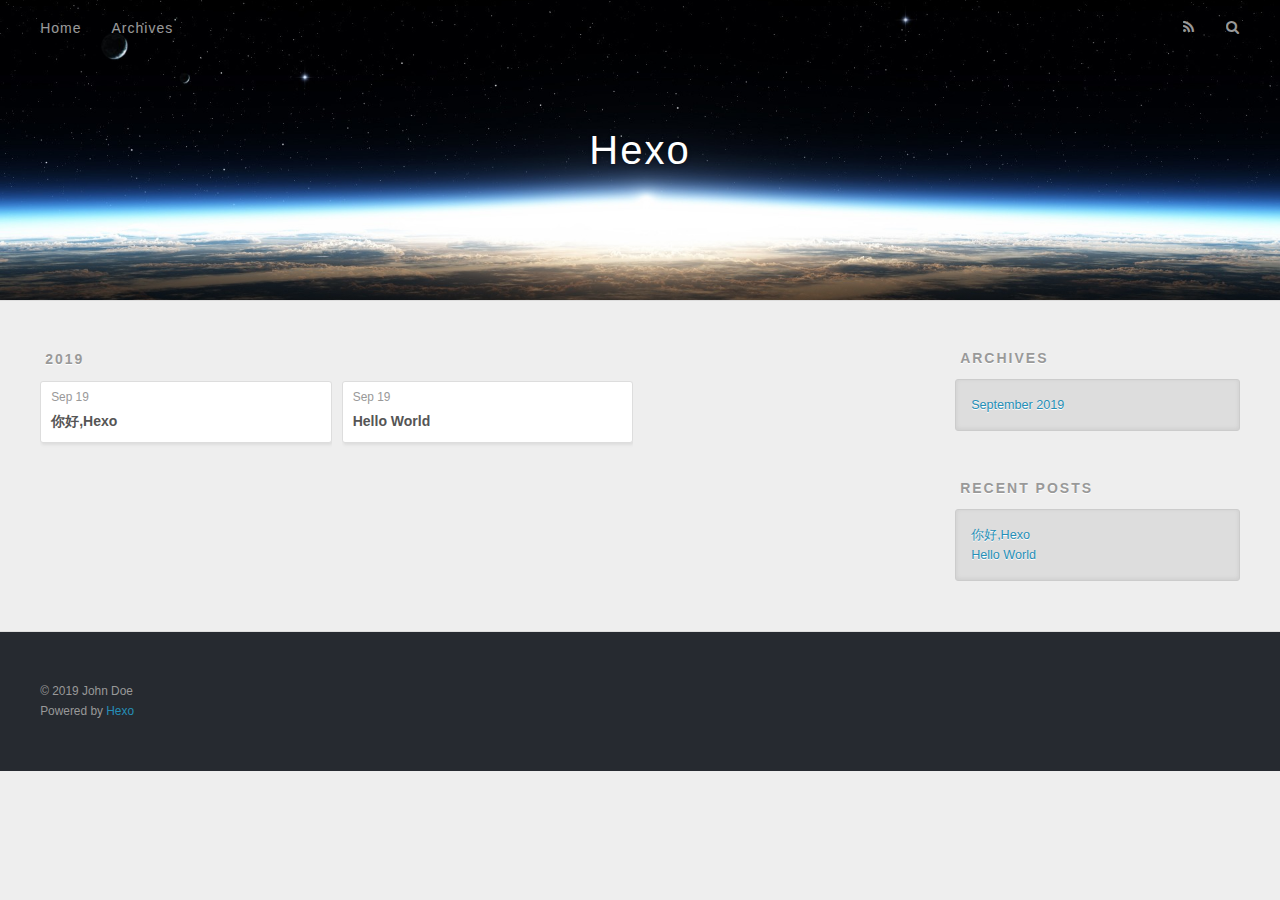
==== archives/index.html @ 20d26dd2 "Site updated: 2019-09-19 14:12:16" ====
<!DOCTYPE html>
<html>
<head><meta name="generator" content="Hexo 3.9.0">
  <meta charset="utf-8">
  

  
  <title>Archives | Hexo</title>
  <meta name="viewport" content="width=device-width, initial-scale=1, maximum-scale=1">
  <meta property="og:type" content="website">
<meta property="og:title" content="Hexo">
<meta property="og:url" content="http://yoursite.com/archives/index.html">
<meta property="og:site_name" content="Hexo">
<meta property="og:locale" content="en">
<meta name="twitter:card" content="summary">
<meta name="twitter:title" content="Hexo">
  
    <link rel="alternate" href="/atom.xml" title="Hexo" type="application/atom+xml">
  
  
    <link rel="icon" href="/favicon.png">
  
  
    <link href="//fonts.googleapis.com/css?family=Source+Code+Pro" rel="stylesheet" type="text/css">
  
  <link rel="stylesheet" href="/css/style.css">
</head>
</html>
<body>
  <div id="container">
    <div id="wrap">
      <header id="header">
  <div id="banner"></div>
  <div id="header-outer" class="outer">
    <div id="header-title" class="inner">
      <h1 id="logo-wrap">
        <a href="/" id="logo">Hexo</a>
      </h1>
      
    </div>
    <div id="header-inner" class="inner">
      <nav id="main-nav">
        <a id="main-nav-toggle" class="nav-icon"></a>
        
          <a class="main-nav-link" href="/">Home</a>
        
          <a class="main-nav-link" href="/archives">Archives</a>
        
      </nav>
      <nav id="sub-nav">
        
          <a id="nav-rss-link" class="nav-icon" href="/atom.xml" title="RSS Feed"></a>
        
        <a id="nav-search-btn" class="nav-icon" title="Search"></a>
      </nav>
      <div id="search-form-wrap">
        <form action="//google.com/search" method="get" accept-charset="UTF-8" class="search-form"><input type="search" name="q" class="search-form-input" placeholder="Search"><button type="submit" class="search-form-submit">&#xF002;</button><input type="hidden" name="sitesearch" value="http://yoursite.com"></form>
      </div>
    </div>
  </div>
</header>
      <div class="outer">
        <section id="main">
  
  
    
    
      
      
      <section class="archives-wrap">
        <div class="archive-year-wrap">
          <a href="/archives/2019" class="archive-year">2019</a>
        </div>
        <div class="archives">
    
    <article class="archive-article archive-type-post">
  <div class="archive-article-inner">
    <header class="archive-article-header">
      <a href="/2019/09/19/你好-Hexo/" class="archive-article-date">
  <time datetime="2019-09-19T06:10:51.000Z" itemprop="datePublished">Sep 19</time>
</a>
      
  
    <h1 itemprop="name">
      <a class="archive-article-title" href="/2019/09/19/你好-Hexo/">你好,Hexo</a>
    </h1>
  

    </header>
  </div>
</article>
  
    
    
    <article class="archive-article archive-type-post">
  <div class="archive-article-inner">
    <header class="archive-article-header">
      <a href="/2019/09/19/hello-world/" class="archive-article-date">
  <time datetime="2019-09-19T05:37:34.548Z" itemprop="datePublished">Sep 19</time>
</a>
      
  
    <h1 itemprop="name">
      <a class="archive-article-title" href="/2019/09/19/hello-world/">Hello World</a>
    </h1>
  

    </header>
  </div>
</article>
  
  
    </div></section>
  


</section>
        
          <aside id="sidebar">
  
    

  
    

  
    
  
    
  <div class="widget-wrap">
    <h3 class="widget-title">Archives</h3>
    <div class="widget">
      <ul class="archive-list"><li class="archive-list-item"><a class="archive-list-link" href="/archives/2019/09/">September 2019</a></li></ul>
    </div>
  </div>


  
    
  <div class="widget-wrap">
    <h3 class="widget-title">Recent Posts</h3>
    <div class="widget">
      <ul>
        
          <li>
            <a href="/2019/09/19/你好-Hexo/">你好,Hexo</a>
          </li>
        
          <li>
            <a href="/2019/09/19/hello-world/">Hello World</a>
          </li>
        
      </ul>
    </div>
  </div>

  
</aside>
        
      </div>
      <footer id="footer">
  
  <div class="outer">
    <div id="footer-info" class="inner">
      &copy; 2019 John Doe<br>
      Powered by <a href="http://hexo.io/" target="_blank">Hexo</a>
    </div>
  </div>
</footer>
    </div>
    <nav id="mobile-nav">
  
    <a href="/" class="mobile-nav-link">Home</a>
  
    <a href="/archives" class="mobile-nav-link">Archives</a>
  
</nav>
    

<script src="//ajax.googleapis.com/ajax/libs/jquery/2.0.3/jquery.min.js"></script>


  <link rel="stylesheet" href="/fancybox/jquery.fancybox.css">
  <script src="/fancybox/jquery.fancybox.pack.js"></script>


<script src="/js/script.js"></script>



  </div>
</body>
</html>
---- css/style.css ----
body {
  width: 100%;
}
body:before,
body:after {
  content: "";
  display: table;
}
body:after {
  clear: both;
}
html,
body,
div,
span,
applet,
object,
iframe,
h1,
h2,
h3,
h4,
h5,
h6,
p,
blockquote,
pre,
a,
abbr,
acronym,
address,
big,
cite,
code,
del,
dfn,
em,
img,
ins,
kbd,
q,
s,
samp,
small,
strike,
strong,
sub,
sup,
tt,
var,
dl,
dt,
dd,
ol,
ul,
li,
fieldset,
form,
label,
legend,
table,
caption,
tbody,
tfoot,
thead,
tr,
th,
td {
  margin: 0;
  padding: 0;
  border: 0;
  outline: 0;
  font-weight: inherit;
  font-style: inherit;
  font-family: inherit;
  font-size: 100%;
  vertical-align: baseline;
}
body {
  line-height: 1;
  color: #000;
  background: #fff;
}
ol,
ul {
  list-style: none;
}
table {
  border-collapse: separate;
  border-spacing: 0;
  vertical-align: middle;
}
caption,
th,
td {
  text-align: left;
  font-weight: normal;
  vertical-align: middle;
}
a img {
  border: none;
}
input,
button {
  margin: 0;
  padding: 0;
}
input::-moz-focus-inner,
button::-moz-focus-inner {
  border: 0;
  padding: 0;
}
@font-face {
  font-family: FontAwesome;
  font-style: normal;
  font-weight: normal;
  src: url("fonts/fontawesome-webfont.eot?v=#4.0.3");
  src: url("fonts/fontawesome-webfont.eot?#iefix&v=#4.0.3") format("embedded-opentype"), url("fonts/fontawesome-webfont.woff?v=#4.0.3") format("woff"), url("fonts/fontawesome-webfont.ttf?v=#4.0.3") format("truetype"), url("fonts/fontawesome-webfont.svg#fontawesomeregular?v=#4.0.3") format("svg");
}
html,
body,
#container {
  height: 100%;
}
body {
  background: #eee;
  font: 14px -apple-system, BlinkMacSystemFont, "Segoe UI", "Roboto", "Oxygen", "Ubuntu", "Cantarell", "Fira Sans", "Droid Sans", "Helvetica Neue", sans-serif;
  -webkit-text-size-adjust: 100%;
}
.outer {
  max-width: 1220px;
  margin: 0 auto;
  padding: 0 20px;
}
.outer:before,
.outer:after {
  content: "";
  display: table;
}
.outer:after {
  clear: both;
}
.inner {
  display: inline;
  float: left;
  width: 98.33333333333333%;
  margin: 0 0.833333333333333%;
}
.left,
.alignleft {
  float: left;
}
.right,
.alignright {
  float: right;
}
.clear {
  clear: both;
}
#container {
  position: relative;
}
.mobile-nav-on {
  overflow: hidden;
}
#wrap {
  height: 100%;
  width: 100%;
  position: absolute;
  top: 0;
  left: 0;
  -webkit-transition: 0.2s ease-out;
  -moz-transition: 0.2s ease-out;
  -ms-transition: 0.2s ease-out;
  transition: 0.2s ease-out;
  z-index: 1;
  background: #eee;
}
.mobile-nav-on #wrap {
  left: 280px;
}
@media screen and (min-width: 768px) {
  #main {
    display: inline;
    float: left;
    width: 73.33333333333333%;
    margin: 0 0.833333333333333%;
  }
}
.article-date,
.article-category-link,
.archive-year,
.widget-title {
  text-decoration: none;
  text-transform: uppercase;
  letter-spacing: 2px;
  color: #999;
  margin-bottom: 1em;
  margin-left: 5px;
  line-height: 1em;
  text-shadow: 0 1px #fff;
  font-weight: bold;
}
.article-inner,
.archive-article-inner {
  background: #fff;
  -webkit-box-shadow: 1px 2px 3px #ddd;
  box-shadow: 1px 2px 3px #ddd;
  border: 1px solid #ddd;
  border-radius: 3px;
}
.article-entry h1,
.widget h1 {
  font-size: 2em;
}
.article-entry h2,
.widget h2 {
  font-size: 1.5em;
}
.article-entry h3,
.widget h3 {
  font-size: 1.3em;
}
.article-entry h4,
.widget h4 {
  font-size: 1.2em;
}
.article-entry h5,
.widget h5 {
  font-size: 1em;
}
.article-entry h6,
.widget h6 {
  font-size: 1em;
  color: #999;
}
.article-entry hr,
.widget hr {
  border: 1px dashed #ddd;
}
.article-entry strong,
.widget strong {
  font-weight: bold;
}
.article-entry em,
.widget em,
.article-entry cite,
.widget cite {
  font-style: italic;
}
.article-entry sup,
.widget sup,
.article-entry sub,
.widget sub {
  font-size: 0.75em;
  line-height: 0;
  position: relative;
  vertical-align: baseline;
}
.article-entry sup,
.widget sup {
  top: -0.5em;
}
.article-entry sub,
.widget sub {
  bottom: -0.2em;
}
.article-entry small,
.widget small {
  font-size: 0.85em;
}
.article-entry acronym,
.widget acronym,
.article-entry abbr,
.widget abbr {
  border-bottom: 1px dotted;
}
.article-entry ul,
.widget ul,
.article-entry ol,
.widget ol,
.article-entry dl,
.widget dl {
  margin: 0 20px;
  line-height: 1.6em;
}
.article-entry ul ul,
.widget ul ul,
.article-entry ol ul,
.widget ol ul,
.article-entry ul ol,
.widget ul ol,
.article-entry ol ol,
.widget ol ol {
  margin-top: 0;
  margin-bottom: 0;
}
.article-entry ul,
.widget ul {
  list-style: disc;
}
.article-entry ol,
.widget ol {
  list-style: decimal;
}
.article-entry dt,
.widget dt {
  font-weight: bold;
}
#header {
  height: 300px;
  position: relative;
  border-bottom: 1px solid #ddd;
}
#header:before,
#header:after {
  content: "";
  position: absolute;
  left: 0;
  right: 0;
  height: 40px;
}
#header:before {
  top: 0;
  background: -webkit-linear-gradient(rgba(0,0,0,0.2), transparent);
  background: -moz-linear-gradient(rgba(0,0,0,0.2), transparent);
  background: -ms-linear-gradient(rgba(0,0,0,0.2), transparent);
  background: linear-gradient(rgba(0,0,0,0.2), transparent);
}
#header:after {
  bottom: 0;
  background: -webkit-linear-gradient(transparent, rgba(0,0,0,0.2));
  background: -moz-linear-gradient(transparent, rgba(0,0,0,0.2));
  background: -ms-linear-gradient(transparent, rgba(0,0,0,0.2));
  background: linear-gradient(transparent, rgba(0,0,0,0.2));
}
#header-outer {
  height: 100%;
  position: relative;
}
#header-inner {
  position: relative;
  overflow: hidden;
}
#banner {
  position: absolute;
  top: 0;
  left: 0;
  width: 100%;
  height: 100%;
  background: url("images/banner.jpg") center #000;
  -webkit-background-size: cover;
  -moz-background-size: cover;
  background-size: cover;
  z-index: -1;
}
#header-title {
  text-align: center;
  height: 40px;
  position: absolute;
  top: 50%;
  left: 0;
  margin-top: -20px;
}
#logo,
#subtitle {
  text-decoration: none;
  color: #fff;
  font-weight: 300;
  text-shadow: 0 1px 4px rgba(0,0,0,0.3);
}
#logo {
  font-size: 40px;
  line-height: 40px;
  letter-spacing: 2px;
}
#subtitle {
  font-size: 16px;
  line-height: 16px;
  letter-spacing: 1px;
}
#subtitle-wrap {
  margin-top: 16px;
}
#main-nav {
  float: left;
  margin-left: -15px;
}
.nav-icon,
.main-nav-link {
  float: left;
  color: #fff;
  opacity: 0.6;
  text-decoration: none;
  text-shadow: 0 1px rgba(0,0,0,0.2);
  -webkit-transition: opacity 0.2s;
  -moz-transition: opacity 0.2s;
  -ms-transition: opacity 0.2s;
  transition: opacity 0.2s;
  display: block;
  padding: 20px 15px;
}
.nav-icon:hover,
.main-nav-link:hover {
  opacity: 1;
}
.nav-icon {
  font-family: FontAwesome;
  text-align: center;
  font-size: 14px;
  width: 14px;
  height: 14px;
  padding: 20px 15px;
  position: relative;
  cursor: pointer;
}
.main-nav-link {
  font-weight: 300;
  letter-spacing: 1px;
}
@media screen and (max-width: 479px) {
  .main-nav-link {
    display: none;
  }
}
#main-nav-toggle {
  display: none;
}
#main-nav-toggle:before {
  content: "\f0c9";
}
@media screen and (max-width: 479px) {
  #main-nav-toggle {
    display: block;
  }
}
#sub-nav {
  float: right;
  margin-right: -15px;
}
#nav-rss-link:before {
  content: "\f09e";
}
#nav-search-btn:before {
  content: "\f002";
}
#search-form-wrap {
  position: absolute;
  top: 15px;
  width: 150px;
  height: 30px;
  right: -150px;
  opacity: 0;
  -webkit-transition: 0.2s ease-out;
  -moz-transition: 0.2s ease-out;
  -ms-transition: 0.2s ease-out;
  transition: 0.2s ease-out;
}
#search-form-wrap.on {
  opacity: 1;
  right: 0;
}
@media screen and (max-width: 479px) {
  #search-form-wrap {
    width: 100%;
    right: -100%;
  }
}
.search-form {
  position: absolute;
  top: 0;
  left: 0;
  right: 0;
  background: #fff;
  padding: 5px 15px;
  border-radius: 15px;
  -webkit-box-shadow: 0 0 10px rgba(0,0,0,0.3);
  box-shadow: 0 0 10px rgba(0,0,0,0.3);
}
.search-form-input {
  border: none;
  background: none;
  color: #555;
  width: 100%;
  font: 13px -apple-system, BlinkMacSystemFont, "Segoe UI", "Roboto", "Oxygen", "Ubuntu", "Cantarell", "Fira Sans", "Droid Sans", "Helvetica Neue", sans-serif;
  outline: none;
}
.search-form-input::-webkit-search-results-decoration,
.search-form-input::-webkit-search-cancel-button {
  -webkit-appearance: none;
}
.search-form-submit {
  position: absolute;
  top: 50%;
  right: 10px;
  margin-top: -7px;
  font: 13px FontAwesome;
  border: none;
  background: none;
  color: #bbb;
  cursor: pointer;
}
.search-form-submit:hover,
.search-form-submit:focus {
  color: #777;
}
.article {
  margin: 50px 0;
}
.article-inner {
  overflow: hidden;
}
.article-meta:before,
.article-meta:after {
  content: "";
  display: table;
}
.article-meta:after {
  clear: both;
}
.article-date {
  float: left;
}
.article-category {
  float: left;
  line-height: 1em;
  color: #ccc;
  text-shadow: 0 1px #fff;
  margin-left: 8px;
}
.article-category:before {
  content: "\2022";
}
.article-category-link {
  margin: 0 12px 1em;
}
.article-header {
  padding: 20px 20px 0;
}
.article-title {
  text-decoration: none;
  font-size: 2em;
  font-weight: bold;
  color: #555;
  line-height: 1.1em;
  -webkit-transition: color 0.2s;
  -moz-transition: color 0.2s;
  -ms-transition: color 0.2s;
  transition: color 0.2s;
}
a.article-title:hover {
  color: #258fb8;
}
.article-entry {
  color: #555;
  padding: 0 20px;
}
.article-entry:before,
.article-entry:after {
  content: "";
  display: table;
}
.article-entry:after {
  clear: both;
}
.article-entry p,
.article-entry table {
  line-height: 1.6em;
  margin: 1.6em 0;
}
.article-entry h1,
.article-entry h2,
.article-entry h3,
.article-entry h4,
.article-entry h5,
.article-entry h6 {
  font-weight: bold;
}
.article-entry h1,
.article-entry h2,
.article-entry h3,
.article-entry h4,
.article-entry h5,
.article-entry h6 {
  line-height: 1.1em;
  margin: 1.1em 0;
}
.article-entry a {
  color: #258fb8;
  text-decoration: none;
}
.article-entry a:hover {
  text-decoration: underline;
}
.article-entry ul,
.article-entry ol,
.article-entry dl {
  margin-top: 1.6em;
  margin-bottom: 1.6em;
}
.article-entry img,
.article-entry video {
  max-width: 100%;
  height: auto;
  display: block;
  margin: auto;
}
.article-entry iframe {
  border: none;
}
.article-entry table {
  width: 100%;
  border-collapse: collapse;
  border-spacing: 0;
}
.article-entry th {
  font-weight: bold;
  border-bottom: 3px solid #ddd;
  padding-bottom: 0.5em;
}
.article-entry td {
  border-bottom: 1px solid #ddd;
  padding: 10px 0;
}
.article-entry blockquote {
  font-family: Georgia, "Times New Roman", serif;
  font-size: 1.4em;
  margin: 1.6em 20px;
  text-align: center;
}
.article-entry blockquote footer {
  font-size: 14px;
  margin: 1.6em 0;
  font-family: -apple-system, BlinkMacSystemFont, "Segoe UI", "Roboto", "Oxygen", "Ubuntu", "Cantarell", "Fira Sans", "Droid Sans", "Helvetica Neue", sans-serif;
}
.article-entry blockquote footer cite:before {
  content: "—";
  padding: 0 0.5em;
}
.article-entry .pullquote {
  text-align: left;
  width: 45%;
  margin: 0;
}
.article-entry .pullquote.left {
  margin-left: 0.5em;
  margin-right: 1em;
}
.article-entry .pullquote.right {
  margin-right: 0.5em;
  margin-left: 1em;
}
.article-entry .caption {
  color: #999;
  display: block;
  font-size: 0.9em;
  margin-top: 0.5em;
  position: relative;
  text-align: center;
}
.article-entry .video-container {
  position: relative;
  padding-top: 56.25%;
  height: 0;
  overflow: hidden;
}
.article-entry .video-container iframe,
.article-entry .video-container object,
.article-entry .video-container embed {
  position: absolute;
  top: 0;
  left: 0;
  width: 100%;
  height: 100%;
  margin-top: 0;
}
.article-more-link a {
  display: inline-block;
  line-height: 1em;
  padding: 6px 15px;
  border-radius: 15px;
  background: #eee;
  color: #999;
  text-shadow: 0 1px #fff;
  text-decoration: none;
}
.article-more-link a:hover {
  background: #258fb8;
  color: #fff;
  text-decoration: none;
  text-shadow: 0 1px #1e7293;
}
.article-footer {
  font-size: 0.85em;
  line-height: 1.6em;
  border-top: 1px solid #ddd;
  padding-top: 1.6em;
  margin: 0 20px 20px;
}
.article-footer:before,
.article-footer:after {
  content: "";
  display: table;
}
.article-footer:after {
  clear: both;
}
.article-footer a {
  color: #999;
  text-decoration: none;
}
.article-footer a:hover {
  color: #555;
}
.article-tag-list-item {
  float: left;
  margin-right: 10px;
}
.article-tag-list-link:before {
  content: "#";
}
.article-comment-link {
  float: right;
}
.article-comment-link:before {
  content: "\f075";
  font-family: FontAwesome;
  padding-right: 8px;
}
.article-share-link {
  cursor: pointer;
  float: right;
  margin-left: 20px;
}
.article-share-link:before {
  content: "\f064";
  font-family: FontAwesome;
  padding-right: 6px;
}
#article-nav {
  position: relative;
}
#article-nav:before,
#article-nav:after {
  content: "";
  display: table;
}
#article-nav:after {
  clear: both;
}
@media screen and (min-width: 768px) {
  #article-nav {
    margin: 50px 0;
  }
  #article-nav:before {
    width: 8px;
    height: 8px;
    position: absolute;
    top: 50%;
    left: 50%;
    margin-top: -4px;
    margin-left: -4px;
    content: "";
    border-radius: 50%;
    background: #ddd;
    -webkit-box-shadow: 0 1px 2px #fff;
    box-shadow: 0 1px 2px #fff;
  }
}
.article-nav-link-wrap {
  text-decoration: none;
  text-shadow: 0 1px #fff;
  color: #999;
  -webkit-box-sizing: border-box;
  -moz-box-sizing: border-box;
  box-sizing: border-box;
  margin-top: 50px;
  text-align: center;
  display: block;
}
.article-nav-link-wrap:hover {
  color: #555;
}
@media screen and (min-width: 768px) {
  .article-nav-link-wrap {
    width: 50%;
    margin-top: 0;
  }
}
@media screen and (min-width: 768px) {
  #article-nav-newer {
    float: left;
    text-align: right;
    padding-right: 20px;
  }
}
@media screen and (min-width: 768px) {
  #article-nav-older {
    float: right;
    text-align: left;
    padding-left: 20px;
  }
}
.article-nav-caption {
  text-transform: uppercase;
  letter-spacing: 2px;
  color: #ddd;
  line-height: 1em;
  font-weight: bold;
}
#article-nav-newer .article-nav-caption {
  margin-right: -2px;
}
.article-nav-title {
  font-size: 0.85em;
  line-height: 1.6em;
  margin-top: 0.5em;
}
.article-share-box {
  position: absolute;
  display: none;
  background: #fff;
  -webkit-box-shadow: 1px 2px 10px rgba(0,0,0,0.2);
  box-shadow: 1px 2px 10px rgba(0,0,0,0.2);
  border-radius: 3px;
  margin-left: -145px;
  overflow: hidden;
  z-index: 1;
}
.article-share-box.on {
  display: block;
}
.article-share-input {
  width: 100%;
  background: none;
  -webkit-box-sizing: border-box;
  -moz-box-sizing: border-box;
  box-sizing: border-box;
  font: 14px -apple-system, BlinkMacSystemFont, "Segoe UI", "Roboto", "Oxygen", "Ubuntu", "Cantarell", "Fira Sans", "Droid Sans", "Helvetica Neue", sans-serif;
  padding: 0 15px;
  color: #555;
  outline: none;
  border: 1px solid #ddd;
  border-radius: 3px 3px 0 0;
  height: 36px;
  line-height: 36px;
}
.article-share-links {
  background: #eee;
}
.article-share-links:before,
.article-share-links:after {
  content: "";
  display: table;
}
.article-share-links:after {
  clear: both;
}
.article-share-twitter,
.article-share-facebook,
.article-share-pinterest,
.article-share-google {
  width: 50px;
  height: 36px;
  display: block;
  float: left;
  position: relative;
  color: #999;
  text-shadow: 0 1px #fff;
}
.article-share-twitter:before,
.article-share-facebook:before,
.article-share-pinterest:before,
.article-share-google:before {
  font-size: 20px;
  font-family: FontAwesome;
  width: 20px;
  height: 20px;
  position: absolute;
  top: 50%;
  left: 50%;
  margin-top: -10px;
  margin-left: -10px;
  text-align: center;
}
.article-share-twitter:hover,
.article-share-facebook:hover,
.article-share-pinterest:hover,
.article-share-google:hover {
  color: #fff;
}
.article-share-twitter:before {
  content: "\f099";
}
.article-share-twitter:hover {
  background: #00aced;
  text-shadow: 0 1px #008abe;
}
.article-share-facebook:before {
  content: "\f09a";
}
.article-share-facebook:hover {
  background: #3b5998;
  text-shadow: 0 1px #2f477a;
}
.article-share-pinterest:before {
  content: "\f0d2";
}
.article-share-pinterest:hover {
  background: #cb2027;
  text-shadow: 0 1px #a21a1f;
}
.article-share-google:before {
  content: "\f0d5";
}
.article-share-google:hover {
  background: #dd4b39;
  text-shadow: 0 1px #be3221;
}
.article-gallery {
  background: #000;
  position: relative;
}
.article-gallery-photos {
  position: relative;
  overflow: hidden;
}
.article-gallery-img {
  display: none;
  max-width: 100%;
}
.article-gallery-img:first-child {
  display: block;
}
.article-gallery-img.loaded {
  position: absolute;
  display: block;
}
.article-gallery-img img {
  display: block;
  max-width: 100%;
  margin: 0 auto;
}
#comments {
  background: #fff;
  -webkit-box-shadow: 1px 2px 3px #ddd;
  box-shadow: 1px 2px 3px #ddd;
  padding: 20px;
  border: 1px solid #ddd;
  border-radius: 3px;
  margin: 50px 0;
}
#comments a {
  color: #258fb8;
}
.archives-wrap {
  margin: 50px 0;
}
.archives:before,
.archives:after {
  content: "";
  display: table;
}
.archives:after {
  clear: both;
}
.archive-year-wrap {
  margin-bottom: 1em;
}
.archives {
  -webkit-column-gap: 10px;
  -moz-column-gap: 10px;
  column-gap: 10px;
}
@media screen and (min-width: 480px) and (max-width: 767px) {
  .archives {
    -webkit-column-count: 2;
    -moz-column-count: 2;
    column-count: 2;
  }
}
@media screen and (min-width: 768px) {
  .archives {
    -webkit-column-count: 3;
    -moz-column-count: 3;
    column-count: 3;
  }
}
.archive-article {
  -webkit-column-break-inside: avoid;
  page-break-inside: avoid;
  overflow: hidden;
  break-inside: avoid-column;
}
.archive-article-inner {
  padding: 10px;
  margin-bottom: 15px;
}
.archive-article-title {
  text-decoration: none;
  font-weight: bold;
  color: #555;
  -webkit-transition: color 0.2s;
  -moz-transition: color 0.2s;
  -ms-transition: color 0.2s;
  transition: color 0.2s;
  line-height: 1.6em;
}
.archive-article-title:hover {
  color: #258fb8;
}
.archive-article-footer {
  margin-top: 1em;
}
.archive-article-date {
  color: #999;
  text-decoration: none;
  font-size: 0.85em;
  line-height: 1em;
  margin-bottom: 0.5em;
  display: block;
}
#page-nav {
  margin: 50px auto;
  background: #fff;
  -webkit-box-shadow: 1px 2px 3px #ddd;
  box-shadow: 1px 2px 3px #ddd;
  border: 1px solid #ddd;
  border-radius: 3px;
  text-align: center;
  color: #999;
  overflow: hidden;
}
#page-nav:before,
#page-nav:after {
  content: "";
  display: table;
}
#page-nav:after {
  clear: both;
}
#page-nav a,
#page-nav span {
  padding: 10px 20px;
  line-height: 1;
  height: 2ex;
}
#page-nav a {
  color: #999;
  text-decoration: none;
}
#page-nav a:hover {
  background: #999;
  color: #fff;
}
#page-nav .prev {
  float: left;
}
#page-nav .next {
  float: right;
}
#page-nav .page-number {
  display: inline-block;
}
@media screen and (max-width: 479px) {
  #page-nav .page-number {
    display: none;
  }
}
#page-nav .current {
  color: #555;
  font-weight: bold;
}
#page-nav .space {
  color: #ddd;
}
#footer {
  background: #262a30;
  padding: 50px 0;
  border-top: 1px solid #ddd;
  color: #999;
}
#footer a {
  color: #258fb8;
  text-decoration: none;
}
#footer a:hover {
  text-decoration: underline;
}
#footer-info {
  line-height: 1.6em;
  font-size: 0.85em;
}
.article-entry pre,
.article-entry .highlight {
  background: #2d2d2d;
  margin: 0 -20px;
  padding: 15px 20px;
  border-style: solid;
  border-color: #ddd;
  border-width: 1px 0;
  overflow: auto;
  color: #ccc;
  line-height: 22.400000000000002px;
}
.article-entry .highlight .gutter pre,
.article-entry .gist .gist-file .gist-data .line-numbers {
  color: #666;
  font-size: 0.85em;
}
.article-entry pre,
.article-entry code {
  font-family: "Source Code Pro", Consolas, Monaco, Menlo, Consolas, monospace;
}
.article-entry code {
  background: #eee;
  text-shadow: 0 1px #fff;
  padding: 0 0.3em;
}
.article-entry pre code {
  background: none;
  text-shadow: none;
  padding: 0;
}
.article-entry .highlight pre {
  border: none;
  margin: 0;
  padding: 0;
}
.article-entry .highlight table {
  margin: 0;
  width: auto;
}
.article-entry .highlight td {
  border: none;
  padding: 0;
}
.article-entry .highlight figcaption {
  font-size: 0.85em;
  color: #999;
  line-height: 1em;
  margin-bottom: 1em;
}
.article-entry .highlight figcaption:before,
.article-entry .highlight figcaption:after {
  content: "";
  display: table;
}
.article-entry .highlight figcaption:after {
  clear: both;
}
.article-entry .highlight figcaption a {
  float: right;
}
.article-entry .highlight .gutter pre {
  text-align: right;
  padding-right: 20px;
}
.article-entry .highlight .line {
  height: 22.400000000000002px;
}
.article-entry .highlight .line.marked {
  background: #515151;
}
.article-entry .gist {
  margin: 0 -20px;
  border-style: solid;
  border-color: #ddd;
  border-width: 1px 0;
  background: #2d2d2d;
  padding: 15px 20px 15px 0;
}
.article-entry .gist .gist-file {
  border: none;
  font-family: "Source Code Pro", Consolas, Monaco, Menlo, Consolas, monospace;
  margin: 0;
}
.article-entry .gist .gist-file .gist-data {
  background: none;
  border: none;
}
.article-entry .gist .gist-file .gist-data .line-numbers {
  background: none;
  border: none;
  padding: 0 20px 0 0;
}
.article-entry .gist .gist-file .gist-data .line-data {
  padding: 0 !important;
}
.article-entry .gist .gist-file .highlight {
  margin: 0;
  padding: 0;
  border: none;
}
.article-entry .gist .gist-file .gist-meta {
  background: #2d2d2d;
  color: #999;
  font: 0.85em -apple-system, BlinkMacSystemFont, "Segoe UI", "Roboto", "Oxygen", "Ubuntu", "Cantarell", "Fira Sans", "Droid Sans", "Helvetica Neue", sans-serif;
  text-shadow: 0 0;
  padding: 0;
  margin-top: 1em;
  margin-left: 20px;
}
.article-entry .gist .gist-file .gist-meta a {
  color: #258fb8;
  font-weight: normal;
}
.article-entry .gist .gist-file .gist-meta a:hover {
  text-decoration: underline;
}
pre .comment,
pre .title {
  color: #999;
}
pre .variable,
pre .attribute,
pre .tag,
pre .regexp,
pre .ruby .constant,
pre .xml .tag .title,
pre .xml .pi,
pre .xml .doctype,
pre .html .doctype,
pre .css .id,
pre .css .class,
pre .css .pseudo {
  color: #f2777a;
}
pre .number,
pre .preprocessor,
pre .built_in,
pre .literal,
pre .params,
pre .constant {
  color: #f99157;
}
pre .class,
pre .ruby .class .title,
pre .css .rules .attribute {
  color: #9c9;
}
pre .string,
pre .value,
pre .inheritance,
pre .header,
pre .ruby .symbol,
pre .xml .cdata {
  color: #9c9;
}
pre .css .hexcolor {
  color: #6cc;
}
pre .function,
pre .python .decorator,
pre .python .title,
pre .ruby .function .title,
pre .ruby .title .keyword,
pre .perl .sub,
pre .javascript .title,
pre .coffeescript .title {
  color: #69c;
}
pre .keyword,
pre .javascript .function {
  color: #c9c;
}
@media screen and (max-width: 479px) {
  #mobile-nav {
    position: absolute;
    top: 0;
    left: 0;
    width: 280px;
    height: 100%;
    background: #191919;
    border-right: 1px solid #fff;
  }
}
@media screen and (max-width: 479px) {
  .mobile-nav-link {
    display: block;
    color: #999;
    text-decoration: none;
    padding: 15px 20px;
    font-weight: bold;
  }
  .mobile-nav-link:hover {
    color: #fff;
  }
}
@media screen and (min-width: 768px) {
  #sidebar {
    display: inline;
    float: left;
    width: 23.333333333333332%;
    margin: 0 0.833333333333333%;
  }
}
.widget-wrap {
  margin: 50px 0;
}
.widget {
  color: #777;
  text-shadow: 0 1px #fff;
  background: #ddd;
  -webkit-box-shadow: 0 -1px 4px #ccc inset;
  box-shadow: 0 -1px 4px #ccc inset;
  border: 1px solid #ccc;
  padding: 15px;
  border-radius: 3px;
}
.widget a {
  color: #258fb8;
  text-decoration: none;
}
.widget a:hover {
  text-decoration: underline;
}
.widget ul ul,
.widget ol ul,
.widget dl ul,
.widget ul ol,
.widget ol ol,
.widget dl ol,
.widget ul dl,
.widget ol dl,
.widget dl dl {
  margin-left: 15px;
  list-style: disc;
}
.widget {
  line-height: 1.6em;
  word-wrap: break-word;
  font-size: 0.9em;
}
.widget ul,
.widget ol {
  list-style: none;
  margin: 0;
}
.widget ul ul,
.widget ol ul,
.widget ul ol,
.widget ol ol {
  margin: 0 20px;
}
.widget ul ul,
.widget ol ul {
  list-style: disc;
}
.widget ul ol,
.widget ol ol {
  list-style: decimal;
}
.category-list-count,
.tag-list-count,
.archive-list-count {
  padding-left: 5px;
  color: #999;
  font-size: 0.85em;
}
.category-list-count:before,
.tag-list-count:before,
.archive-list-count:before {
  content: "(";
}
.category-list-count:after,
.tag-list-count:after,
.archive-list-count:after {
  content: ")";
}
.tagcloud a {
  margin-right: 5px;
  display: inline-block;
}
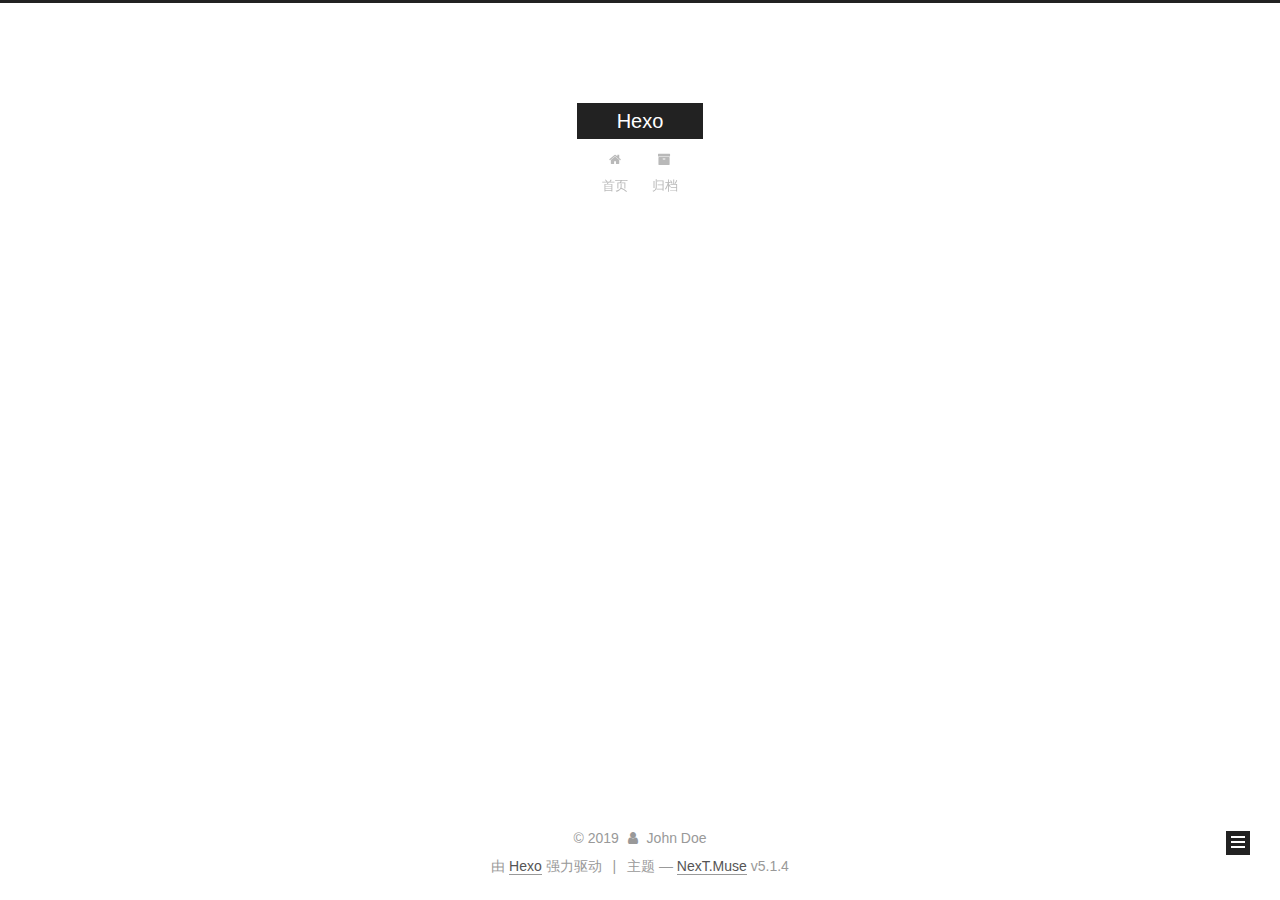
==== commit 587865e5: "Site updated: 2019-09-19 16:31:11" ====
--- a/archives/index.html
+++ b/archives/index.html
@@ -1,193 +1,584 @@
 <!DOCTYPE html>
-<html>
+
+
+
+  
+
+
+<html class="theme-next muse use-motion" lang="zh-Hans">
 <head><meta name="generator" content="Hexo 3.9.0">
-  <meta charset="utf-8">
-  
-
-  
-  <title>Archives | Hexo</title>
-  <meta name="viewport" content="width=device-width, initial-scale=1, maximum-scale=1">
-  <meta property="og:type" content="website">
+  <meta charset="UTF-8">
+<meta http-equiv="X-UA-Compatible" content="IE=edge">
+<meta name="viewport" content="width=device-width, initial-scale=1, maximum-scale=1">
+<meta name="theme-color" content="#222">
+
+
+
+
+
+
+
+
+
+<meta http-equiv="Cache-Control" content="no-transform">
+<meta http-equiv="Cache-Control" content="no-siteapp">
+
+
+
+
+
+
+
+
+
+
+
+
+
+
+
+
+  
+  
+  <link href="/lib/fancybox/source/jquery.fancybox.css?v=2.1.5" rel="stylesheet" type="text/css">
+
+
+
+
+
+
+
+<link href="/lib/font-awesome/css/font-awesome.min.css?v=4.6.2" rel="stylesheet" type="text/css">
+
+<link href="/css/main.css?v=5.1.4" rel="stylesheet" type="text/css">
+
+
+  <link rel="apple-touch-icon" sizes="180x180" href="/images/apple-touch-icon-next.png?v=5.1.4">
+
+
+  <link rel="icon" type="image/png" sizes="32x32" href="/images/favicon-32x32-next.png?v=5.1.4">
+
+
+  <link rel="icon" type="image/png" sizes="16x16" href="/images/favicon-16x16-next.png?v=5.1.4">
+
+
+  <link rel="mask-icon" href="/images/logo.svg?v=5.1.4" color="#222">
+
+
+
+
+
+  <meta name="keywords" content="Hexo, NexT">
+
+
+
+
+
+
+
+
+
+
+<meta property="og:type" content="website">
 <meta property="og:title" content="Hexo">
 <meta property="og:url" content="http://yoursite.com/archives/index.html">
 <meta property="og:site_name" content="Hexo">
-<meta property="og:locale" content="en">
+<meta property="og:locale" content="zh-Hans">
 <meta name="twitter:card" content="summary">
 <meta name="twitter:title" content="Hexo">
-  
-    <link rel="alternate" href="/atom.xml" title="Hexo" type="application/atom+xml">
-  
-  
-    <link rel="icon" href="/favicon.png">
-  
-  
-    <link href="//fonts.googleapis.com/css?family=Source+Code+Pro" rel="stylesheet" type="text/css">
-  
-  <link rel="stylesheet" href="/css/style.css">
+
+
+
+<script type="text/javascript" id="hexo.configurations">
+  var NexT = window.NexT || {};
+  var CONFIG = {
+    root: '/',
+    scheme: 'Muse',
+    version: '5.1.4',
+    sidebar: {"position":"left","display":"post","offset":12,"b2t":false,"scrollpercent":false,"onmobile":false},
+    fancybox: true,
+    tabs: true,
+    motion: {"enable":true,"async":false,"transition":{"post_block":"fadeIn","post_header":"slideDownIn","post_body":"slideDownIn","coll_header":"slideLeftIn","sidebar":"slideUpIn"}},
+    duoshuo: {
+      userId: '0',
+      author: '博主'
+    },
+    algolia: {
+      applicationID: '',
+      apiKey: '',
+      indexName: '',
+      hits: {"per_page":10},
+      labels: {"input_placeholder":"Search for Posts","hits_empty":"We didn't find any results for the search: ${query}","hits_stats":"${hits} results found in ${time} ms"}
+    }
+  };
+</script>
+
+
+
+  <link rel="canonical" href="http://yoursite.com/archives/">
+
+
+
+
+
+  <title>归档 | Hexo</title>
+  
+
+
+
+
+
+
+
+
 </head>
-</html>
-<body>
-  <div id="container">
-    <div id="wrap">
-      <header id="header">
-  <div id="banner"></div>
-  <div id="header-outer" class="outer">
-    <div id="header-title" class="inner">
-      <h1 id="logo-wrap">
-        <a href="/" id="logo">Hexo</a>
-      </h1>
-      
+
+<body itemscope itemtype="http://schema.org/WebPage" lang="zh-Hans">
+
+  
+  
+    
+  
+
+  <div class="container sidebar-position-left page-archive">
+    <div class="headband"></div>
+
+    <header id="header" class="header" itemscope itemtype="http://schema.org/WPHeader">
+      <div class="header-inner"><div class="site-brand-wrapper">
+  <div class="site-meta ">
+    
+
+    <div class="custom-logo-site-title">
+      <a href="/" class="brand" rel="start">
+        <span class="logo-line-before"><i></i></span>
+        <span class="site-title">Hexo</span>
+        <span class="logo-line-after"><i></i></span>
+      </a>
     </div>
-    <div id="header-inner" class="inner">
-      <nav id="main-nav">
-        <a id="main-nav-toggle" class="nav-icon"></a>
-        
-          <a class="main-nav-link" href="/">Home</a>
-        
-          <a class="main-nav-link" href="/archives">Archives</a>
-        
-      </nav>
-      <nav id="sub-nav">
-        
-          <a id="nav-rss-link" class="nav-icon" href="/atom.xml" title="RSS Feed"></a>
-        
-        <a id="nav-search-btn" class="nav-icon" title="Search"></a>
-      </nav>
-      <div id="search-form-wrap">
-        <form action="//google.com/search" method="get" accept-charset="UTF-8" class="search-form"><input type="search" name="q" class="search-form-input" placeholder="Search"><button type="submit" class="search-form-submit">&#xF002;</button><input type="hidden" name="sitesearch" value="http://yoursite.com"></form>
+      
+        <p class="site-subtitle"></p>
+      
+  </div>
+
+  <div class="site-nav-toggle">
+    <button>
+      <span class="btn-bar"></span>
+      <span class="btn-bar"></span>
+      <span class="btn-bar"></span>
+    </button>
+  </div>
+</div>
+
+<nav class="site-nav">
+  
+
+  
+    <ul id="menu" class="menu">
+      
+        
+        <li class="menu-item menu-item-home">
+          <a href="/" rel="section">
+            
+              <i class="menu-item-icon fa fa-fw fa-home"></i> <br>
+            
+            首页
+          </a>
+        </li>
+      
+        
+        <li class="menu-item menu-item-archives">
+          <a href="/archives/" rel="section">
+            
+              <i class="menu-item-icon fa fa-fw fa-archive"></i> <br>
+            
+            归档
+          </a>
+        </li>
+      
+
+      
+    </ul>
+  
+
+  
+</nav>
+
+
+
+ </div>
+    </header>
+
+    <main id="main" class="main">
+      <div class="main-inner">
+        <div class="content-wrap">
+          <div id="content" class="content">
+            
+
+  
+  
+  
+  <div class="post-block archive">
+    <div id="posts" class="posts-collapse">
+      <span class="archive-move-on"></span>
+
+      <span class="archive-page-counter">
+        
+        
+        
+          
+        
+        嗯..! 目前共计 2 篇日志。 继续努力。
+      </span>
+
+      
+
+        
+        
+        
+
+        
+          
+          <div class="collection-title">
+            <h1 class="archive-year" id="archive-year-2019">2019</h1>
+          </div>
+        
+        
+
+        
+
+  <article class="post post-type-normal" itemscope itemtype="http://schema.org/Article">
+    <header class="post-header">
+
+      <h2 class="post-title">
+        
+            <a class="post-title-link" href="/2019/09/19/你好-Hexo/" itemprop="url">
+              
+                <span itemprop="name">你好,Hexo</span>
+              
+            </a>
+        
+      </h2>
+
+      <div class="post-meta">
+        <time class="post-time" itemprop="dateCreated" datetime="2019-09-19T14:10:51+08:00" content="2019-09-19">
+          09-19
+        </time>
       </div>
+
+    </header>
+  </article>
+
+
+
+      
+
+        
+        
+        
+
+        
+        
+
+        
+
+  <article class="post post-type-normal" itemscope itemtype="http://schema.org/Article">
+    <header class="post-header">
+
+      <h2 class="post-title">
+        
+            <a class="post-title-link" href="/2019/09/19/hello-world/" itemprop="url">
+              
+                <span itemprop="name">Hello World</span>
+              
+            </a>
+        
+      </h2>
+
+      <div class="post-meta">
+        <time class="post-time" itemprop="dateCreated" datetime="2019-09-19T13:37:34+08:00" content="2019-09-19">
+          09-19
+        </time>
+      </div>
+
+    </header>
+  </article>
+
+
+
+      
+
     </div>
   </div>
-</header>
-      <div class="outer">
-        <section id="main">
-  
-  
-    
-    
-      
-      
-      <section class="archives-wrap">
-        <div class="archive-year-wrap">
-          <a href="/archives/2019" class="archive-year">2019</a>
+  
+  
+  
+
+  
+
+
+
+          </div>
+          
+
+
+          
+
         </div>
-        <div class="archives">
-    
-    <article class="archive-article archive-type-post">
-  <div class="archive-article-inner">
-    <header class="archive-article-header">
-      <a href="/2019/09/19/你好-Hexo/" class="archive-article-date">
-  <time datetime="2019-09-19T06:10:51.000Z" itemprop="datePublished">Sep 19</time>
-</a>
-      
-  
-    <h1 itemprop="name">
-      <a class="archive-article-title" href="/2019/09/19/你好-Hexo/">你好,Hexo</a>
-    </h1>
-  
-
-    </header>
-  </div>
-</article>
-  
-    
-    
-    <article class="archive-article archive-type-post">
-  <div class="archive-article-inner">
-    <header class="archive-article-header">
-      <a href="/2019/09/19/hello-world/" class="archive-article-date">
-  <time datetime="2019-09-19T05:37:34.548Z" itemprop="datePublished">Sep 19</time>
-</a>
-      
-  
-    <h1 itemprop="name">
-      <a class="archive-article-title" href="/2019/09/19/hello-world/">Hello World</a>
-    </h1>
-  
-
-    </header>
-  </div>
-</article>
-  
-  
-    </div></section>
-  
-
-
-</section>
-        
-          <aside id="sidebar">
-  
-    
-
-  
-    
-
-  
-    
-  
-    
-  <div class="widget-wrap">
-    <h3 class="widget-title">Archives</h3>
-    <div class="widget">
-      <ul class="archive-list"><li class="archive-list-item"><a class="archive-list-link" href="/archives/2019/09/">September 2019</a></li></ul>
+        
+          
+  
+  <div class="sidebar-toggle">
+    <div class="sidebar-toggle-line-wrap">
+      <span class="sidebar-toggle-line sidebar-toggle-line-first"></span>
+      <span class="sidebar-toggle-line sidebar-toggle-line-middle"></span>
+      <span class="sidebar-toggle-line sidebar-toggle-line-last"></span>
     </div>
   </div>
 
-
-  
+  <aside id="sidebar" class="sidebar">
     
-  <div class="widget-wrap">
-    <h3 class="widget-title">Recent Posts</h3>
-    <div class="widget">
-      <ul>
-        
-          <li>
-            <a href="/2019/09/19/你好-Hexo/">你好,Hexo</a>
-          </li>
-        
-          <li>
-            <a href="/2019/09/19/hello-world/">Hello World</a>
-          </li>
-        
-      </ul>
+    <div class="sidebar-inner">
+
+      
+
+      
+
+      <section class="site-overview-wrap sidebar-panel sidebar-panel-active">
+        <div class="site-overview">
+          <div class="site-author motion-element" itemprop="author" itemscope itemtype="http://schema.org/Person">
+            
+              <p class="site-author-name" itemprop="name">John Doe</p>
+              <p class="site-description motion-element" itemprop="description"></p>
+          </div>
+
+          <nav class="site-state motion-element">
+
+            
+              <div class="site-state-item site-state-posts">
+              
+                <a href="/archives/">
+              
+                  <span class="site-state-item-count">2</span>
+                  <span class="site-state-item-name">日志</span>
+                </a>
+              </div>
+            
+
+            
+
+            
+
+          </nav>
+
+          
+
+          
+
+          
+          
+
+          
+          
+
+          
+
+        </div>
+      </section>
+
+      
+
+      
+
     </div>
+  </aside>
+
+
+        
+      </div>
+    </main>
+
+    <footer id="footer" class="footer">
+      <div class="footer-inner">
+        <div class="copyright">&copy; <span itemprop="copyrightYear">2019</span>
+  <span class="with-love">
+    <i class="fa fa-user"></i>
+  </span>
+  <span class="author" itemprop="copyrightHolder">John Doe</span>
+
+  
+</div>
+
+
+  <div class="powered-by">由 <a class="theme-link" target="_blank" href="https://hexo.io">Hexo</a> 强力驱动</div>
+
+
+
+  <span class="post-meta-divider">|</span>
+
+
+
+  <div class="theme-info">主题 &mdash; <a class="theme-link" target="_blank" href="https://github.com/iissnan/hexo-theme-next">NexT.Muse</a> v5.1.4</div>
+
+
+
+
+        
+
+
+
+
+
+
+
+        
+      </div>
+    </footer>
+
+    
+      <div class="back-to-top">
+        <i class="fa fa-arrow-up"></i>
+        
+      </div>
+    
+
+    
+
   </div>
 
   
-</aside>
-        
-      </div>
-      <footer id="footer">
-  
-  <div class="outer">
-    <div id="footer-info" class="inner">
-      &copy; 2019 John Doe<br>
-      Powered by <a href="http://hexo.io/" target="_blank">Hexo</a>
-    </div>
-  </div>
-</footer>
-    </div>
-    <nav id="mobile-nav">
-  
-    <a href="/" class="mobile-nav-link">Home</a>
-  
-    <a href="/archives" class="mobile-nav-link">Archives</a>
-  
-</nav>
-    
-
-<script src="//ajax.googleapis.com/ajax/libs/jquery/2.0.3/jquery.min.js"></script>
-
-
-  <link rel="stylesheet" href="/fancybox/jquery.fancybox.css">
-  <script src="/fancybox/jquery.fancybox.pack.js"></script>
-
-
-<script src="/js/script.js"></script>
-
-
-
-  </div>
+
+<script type="text/javascript">
+  if (Object.prototype.toString.call(window.Promise) !== '[object Function]') {
+    window.Promise = null;
+  }
+</script>
+
+
+
+
+
+
+
+
+
+  
+
+
+
+
+
+
+
+
+
+
+
+
+  
+  
+    <script type="text/javascript" src="/lib/jquery/index.js?v=2.1.3"></script>
+  
+
+  
+  
+    <script type="text/javascript" src="/lib/fastclick/lib/fastclick.min.js?v=1.0.6"></script>
+  
+
+  
+  
+    <script type="text/javascript" src="/lib/jquery_lazyload/jquery.lazyload.js?v=1.9.7"></script>
+  
+
+  
+  
+    <script type="text/javascript" src="/lib/velocity/velocity.min.js?v=1.2.1"></script>
+  
+
+  
+  
+    <script type="text/javascript" src="/lib/velocity/velocity.ui.min.js?v=1.2.1"></script>
+  
+
+  
+  
+    <script type="text/javascript" src="/lib/fancybox/source/jquery.fancybox.pack.js?v=2.1.5"></script>
+  
+
+
+  
+
+
+  <script type="text/javascript" src="/js/src/utils.js?v=5.1.4"></script>
+
+  <script type="text/javascript" src="/js/src/motion.js?v=5.1.4"></script>
+
+
+
+  
+  
+
+  
+
+  
+
+
+  <script type="text/javascript" src="/js/src/bootstrap.js?v=5.1.4"></script>
+
+
+
+  
+
+
+  
+
+
+
+
+	
+
+
+
+
+
+  
+
+
+
+
+
+  
+
+
+
+
+
+
+
+
+
+
+
+
+  
+
+
+
+
+
+  
+
+  
+
+  
+
+  
+  
+
+  
+
+  
+
+  
+
 </body>
-</html>+</html>
--- a/css/main.css
+++ b/css/main.css
@@ -0,0 +1,2662 @@
+/* normalize.css v3.0.2 | MIT License | git.io/normalize */
+html {
+  font-family: sans-serif; /* 1 */
+  -ms-text-size-adjust: 100%; /* 2 */
+  -webkit-text-size-adjust: 100%; /* 2 */
+}
+body {
+  margin: 0;
+}
+article,
+aside,
+details,
+figcaption,
+figure,
+footer,
+header,
+hgroup,
+main,
+menu,
+nav,
+section,
+summary {
+  display: block;
+}
+audio,
+canvas,
+progress,
+video {
+  display: inline-block; /* 1 */
+  vertical-align: baseline; /* 2 */
+}
+audio:not([controls]) {
+  display: none;
+  height: 0;
+}
+[hidden],
+template {
+  display: none;
+}
+a {
+  background-color: transparent;
+}
+a:active,
+a:hover {
+  outline: 0;
+}
+abbr[title] {
+  border-bottom: 1px dotted;
+}
+b,
+strong {
+  font-weight: bold;
+}
+dfn {
+  font-style: italic;
+}
+h1 {
+  font-size: 2em;
+  margin: 0.67em 0;
+}
+mark {
+  background: #ff0;
+  color: #000;
+}
+small {
+  font-size: 80%;
+}
+sub,
+sup {
+  font-size: 75%;
+  line-height: 0;
+  position: relative;
+  vertical-align: baseline;
+}
+sup {
+  top: -0.5em;
+}
+sub {
+  bottom: -0.25em;
+}
+img {
+  border: 0;
+}
+svg:not(:root) {
+  overflow: hidden;
+}
+figure {
+  margin: 1em 40px;
+}
+hr {
+  -moz-box-sizing: content-box;
+  box-sizing: content-box;
+  height: 0;
+}
+pre {
+  overflow: auto;
+}
+code,
+kbd,
+pre,
+samp {
+  font-family: monospace, monospace;
+  font-size: 1em;
+}
+button,
+input,
+optgroup,
+select,
+textarea {
+  color: inherit; /* 1 */
+  font: inherit; /* 2 */
+  margin: 0; /* 3 */
+}
+button {
+  overflow: visible;
+}
+button,
+select {
+  text-transform: none;
+}
+button,
+html input[type="button"],
+input[type="reset"],
+input[type="submit"] {
+  -webkit-appearance: button; /* 2 */
+  cursor: pointer; /* 3 */
+}
+button[disabled],
+html input[disabled] {
+  cursor: default;
+}
+button::-moz-focus-inner,
+input::-moz-focus-inner {
+  border: 0;
+  padding: 0;
+}
+input {
+  line-height: normal;
+}
+input[type="checkbox"],
+input[type="radio"] {
+  box-sizing: border-box; /* 1 */
+  padding: 0; /* 2 */
+}
+input[type="number"]::-webkit-inner-spin-button,
+input[type="number"]::-webkit-outer-spin-button {
+  height: auto;
+}
+input[type="search"] {
+  -webkit-appearance: textfield; /* 1 */
+  -moz-box-sizing: content-box;
+  -webkit-box-sizing: content-box; /* 2 */
+  box-sizing: content-box;
+}
+input[type="search"]::-webkit-search-cancel-button,
+input[type="search"]::-webkit-search-decoration {
+  -webkit-appearance: none;
+}
+fieldset {
+  border: 1px solid #c0c0c0;
+  margin: 0 2px;
+  padding: 0.35em 0.625em 0.75em;
+}
+legend {
+  border: 0; /* 1 */
+  padding: 0; /* 2 */
+}
+textarea {
+  overflow: auto;
+}
+optgroup {
+  font-weight: bold;
+}
+table {
+  border-collapse: collapse;
+  border-spacing: 0;
+}
+td,
+th {
+  padding: 0;
+}
+::selection {
+  background: #262a30;
+  color: #fff;
+}
+body {
+  position: relative;
+  font-family: 'Lato', "PingFang SC", "Microsoft YaHei", sans-serif;
+  font-size: 14px;
+  line-height: 2;
+  color: #555;
+  background: #fff;
+}
+@media (max-width: 767px) {
+  body {
+    padding-right: 0 !important;
+  }
+}
+@media (min-width: 768px) and (max-width: 991px) {
+  body {
+    padding-right: 0 !important;
+  }
+}
+@media (min-width: 1600px) {
+  body {
+    font-size: 16px;
+  }
+}
+h1,
+h2,
+h3,
+h4,
+h5,
+h6 {
+  margin: 0;
+  padding: 0;
+  font-weight: bold;
+  line-height: 1.5;
+  font-family: 'Lato', "PingFang SC", "Microsoft YaHei", sans-serif;
+}
+h2,
+h3,
+h4,
+h5,
+h6 {
+  margin: 20px 0 15px;
+}
+h1 {
+  font-size: 22px;
+}
+@media (max-width: 767px) {
+  h1 {
+    font-size: 18px;
+  }
+}
+h2 {
+  font-size: 20px;
+}
+@media (max-width: 767px) {
+  h2 {
+    font-size: 16px;
+  }
+}
+h3 {
+  font-size: 18px;
+}
+@media (max-width: 767px) {
+  h3 {
+    font-size: 14px;
+  }
+}
+h4 {
+  font-size: 16px;
+}
+@media (max-width: 767px) {
+  h4 {
+    font-size: 12px;
+  }
+}
+h5 {
+  font-size: 14px;
+}
+@media (max-width: 767px) {
+  h5 {
+    font-size: 10px;
+  }
+}
+h6 {
+  font-size: 12px;
+}
+@media (max-width: 767px) {
+  h6 {
+    font-size: 8px;
+  }
+}
+p {
+  margin: 0 0 20px 0;
+}
+a {
+  color: #555;
+  text-decoration: none;
+  outline: none;
+  border-bottom: 1px solid #999;
+  word-wrap: break-word;
+}
+a:hover {
+  color: #222;
+  border-bottom-color: #222;
+}
+blockquote {
+  margin: 0;
+  padding: 0;
+}
+img {
+  display: block;
+  margin: auto;
+  max-width: 100%;
+  height: auto;
+}
+hr {
+  margin: 40px 0;
+  height: 3px;
+  border: none;
+  background-color: #ddd;
+  background-image: repeating-linear-gradient(-45deg, #fff, #fff 4px, transparent 4px, transparent 8px);
+}
+blockquote {
+  padding: 0 15px;
+  color: #666;
+  border-left: 4px solid #ddd;
+}
+blockquote cite::before {
+  content: "-";
+  padding: 0 5px;
+}
+dt {
+  font-weight: 700;
+}
+dd {
+  margin: 0;
+  padding: 0;
+}
+kbd {
+  border: 1px solid #ccc;
+  border-radius: 0.2em;
+  box-shadow: 0.1em 0.1em 0.2em rgba(0,0,0,0.1);
+  background-color: #f9f9f9;
+  font-family: inherit;
+  background-image: -webkit-linear-gradient(top, #eee, #fff, #eee);
+  padding: 0.1em 0.3em;
+  white-space: nowrap;
+}
+.text-left {
+  text-align: left;
+}
+.text-center {
+  text-align: center;
+}
+.text-right {
+  text-align: right;
+}
+.text-justify {
+  text-align: justify;
+}
+.text-nowrap {
+  white-space: nowrap;
+}
+.text-lowercase {
+  text-transform: lowercase;
+}
+.text-uppercase {
+  text-transform: uppercase;
+}
+.text-capitalize {
+  text-transform: capitalize;
+}
+.center-block {
+  display: block;
+  margin-left: auto;
+  margin-right: auto;
+}
+.clearfix:before,
+.clearfix:after {
+  content: " ";
+  display: table;
+}
+.clearfix:after {
+  clear: both;
+}
+.pullquote {
+  width: 45%;
+}
+.pullquote.left {
+  float: left;
+  margin-left: 5px;
+  margin-right: 10px;
+}
+.pullquote.right {
+  float: right;
+  margin-left: 10px;
+  margin-right: 5px;
+}
+.affix.affix.affix {
+  position: fixed;
+}
+.translation {
+  margin-top: -20px;
+  font-size: 14px;
+  color: #999;
+}
+.scrollbar-measure {
+  width: 100px;
+  height: 100px;
+  overflow: scroll;
+  position: absolute;
+  top: -9999px;
+}
+.use-motion .motion-element {
+  opacity: 0;
+}
+table {
+  margin: 20px 0;
+  width: 100%;
+  border-collapse: collapse;
+  border-spacing: 0;
+  border: 1px solid #ddd;
+  font-size: 14px;
+  table-layout: fixed;
+  word-wrap: break-all;
+}
+table>tbody>tr:nth-of-type(odd) {
+  background-color: #f9f9f9;
+}
+table>tbody>tr:hover {
+  background-color: #f5f5f5;
+}
+caption,
+th,
+td {
+  padding: 8px;
+  text-align: left;
+  vertical-align: middle;
+  font-weight: normal;
+}
+th,
+td {
+  border-bottom: 3px solid #ddd;
+  border-right: 1px solid #eee;
+}
+th {
+  padding-bottom: 10px;
+  font-weight: 700;
+}
+td {
+  border-bottom-width: 1px;
+}
+html,
+body {
+  height: 100%;
+}
+.container {
+  position: relative;
+  min-height: 100%;
+}
+.header-inner {
+  margin: 0 auto;
+  padding: 100px 0 70px;
+  width: 700px;
+}
+@media (min-width: 1600px) {
+  .container .header-inner {
+    width: 900px;
+  }
+}
+.main {
+  padding-bottom: 150px;
+}
+.main-inner {
+  margin: 0 auto;
+  width: 700px;
+}
+@media (min-width: 1600px) {
+  .container .main-inner {
+    width: 900px;
+  }
+}
+.footer {
+  position: absolute;
+  left: 0;
+  bottom: 0;
+  width: 100%;
+  min-height: 50px;
+}
+.footer-inner {
+  box-sizing: border-box;
+  margin: 20px auto;
+  width: 700px;
+}
+@media (min-width: 1600px) {
+  .container .footer-inner {
+    width: 900px;
+  }
+}
+pre,
+.highlight {
+  overflow: auto;
+  margin: 20px 0;
+  padding: 0;
+  font-size: 13px;
+  color: #4d4d4c;
+  background: #f7f7f7;
+  line-height: 1.6;
+}
+pre,
+code {
+  font-family: consolas, Menlo, "PingFang SC", "Microsoft YaHei", monospace;
+}
+code {
+  padding: 2px 4px;
+  word-wrap: break-word;
+  color: #555;
+  background: #eee;
+  border-radius: 3px;
+  font-size: 13px;
+}
+pre {
+  padding: 10px;
+}
+pre code {
+  padding: 0;
+  color: #4d4d4c;
+  background: none;
+  text-shadow: none;
+}
+.highlight {
+  border-radius: 1px;
+}
+.highlight pre {
+  border: none;
+  margin: 0;
+  padding: 10px 0;
+}
+.highlight table {
+  margin: 0;
+  width: auto;
+  border: none;
+}
+.highlight td {
+  border: none;
+  padding: 0;
+}
+.highlight figcaption {
+  font-size: 1em;
+  color: #4d4d4c;
+  line-height: 1em;
+  margin-bottom: 1em;
+}
+.highlight figcaption:before,
+.highlight figcaption:after {
+  content: " ";
+  display: table;
+}
+.highlight figcaption:after {
+  clear: both;
+}
+.highlight figcaption a {
+  float: right;
+  color: #4d4d4c;
+}
+.highlight figcaption a:hover {
+  border-bottom-color: #4d4d4c;
+}
+.highlight .gutter pre {
+  padding-left: 10px;
+  padding-right: 10px;
+  color: #869194;
+  text-align: right;
+  background-color: #eff2f3;
+}
+.highlight .code pre {
+  width: 100%;
+  padding-left: 10px;
+  padding-right: 10px;
+  background-color: #f7f7f7;
+}
+.highlight .line {
+  height: 20px;
+}
+.gutter {
+  -webkit-user-select: none;
+  -moz-user-select: none;
+  -ms-user-select: none;
+  user-select: none;
+}
+.gist table {
+  width: auto;
+}
+.gist table td {
+  border: none;
+}
+pre .deletion {
+  background: #fdd;
+}
+pre .addition {
+  background: #dfd;
+}
+pre .meta {
+  color: #8959a8;
+}
+pre .comment {
+  color: #8e908c;
+}
+pre .variable,
+pre .attribute,
+pre .tag,
+pre .regexp,
+pre .ruby .constant,
+pre .xml .tag .title,
+pre .xml .pi,
+pre .xml .doctype,
+pre .html .doctype,
+pre .css .id,
+pre .css .class,
+pre .css .pseudo {
+  color: #c82829;
+}
+pre .number,
+pre .preprocessor,
+pre .built_in,
+pre .literal,
+pre .params,
+pre .constant,
+pre .command {
+  color: #f5871f;
+}
+pre .ruby .class .title,
+pre .css .rules .attribute,
+pre .string,
+pre .value,
+pre .inheritance,
+pre .header,
+pre .ruby .symbol,
+pre .xml .cdata,
+pre .special,
+pre .number,
+pre .formula {
+  color: #718c00;
+}
+pre .title,
+pre .css .hexcolor {
+  color: #3e999f;
+}
+pre .function,
+pre .python .decorator,
+pre .python .title,
+pre .ruby .function .title,
+pre .ruby .title .keyword,
+pre .perl .sub,
+pre .javascript .title,
+pre .coffeescript .title {
+  color: #4271ae;
+}
+pre .keyword,
+pre .javascript .function {
+  color: #8959a8;
+}
+.full-image.full-image.full-image.full-image {
+  border: none;
+  max-width: 100%;
+  width: auto;
+  margin: 20px auto 25px;
+}
+@media (min-width: 992px) {
+  .full-image.full-image.full-image.full-image {
+    max-width: none;
+    width: 110%;
+    margin: 25px -5%;
+  }
+}
+.blockquote-center,
+.page-home .post-type-quote blockquote,
+.page-post-detail .post-type-quote blockquote {
+  position: relative;
+  margin: 40px 0;
+  padding: 0;
+  border-left: none;
+  text-align: center;
+}
+.blockquote-center::before,
+.page-home .post-type-quote blockquote::before,
+.page-post-detail .post-type-quote blockquote::before,
+.blockquote-center::after,
+.page-home .post-type-quote blockquote::after,
+.page-post-detail .post-type-quote blockquote::after {
+  position: absolute;
+  content: ' ';
+  display: block;
+  width: 100%;
+  height: 24px;
+  opacity: 0.2;
+  background-repeat: no-repeat;
+  background-position: 0 -6px;
+  background-size: 22px 22px;
+}
+.blockquote-center::before,
+.page-home .post-type-quote blockquote::before,
+.page-post-detail .post-type-quote blockquote::before {
+  top: -20px;
+  background-image: url("../images/quote-l.svg");
+  border-top: 1px solid #ccc;
+}
+.blockquote-center::after,
+.page-home .post-type-quote blockquote::after,
+.page-post-detail .post-type-quote blockquote::after {
+  bottom: -20px;
+  background-image: url("../images/quote-r.svg");
+  border-bottom: 1px solid #ccc;
+  background-position: 100% 8px;
+}
+.blockquote-center p,
+.page-home .post-type-quote blockquote p,
+.page-post-detail .post-type-quote blockquote p,
+.blockquote-center div,
+.page-home .post-type-quote blockquote div,
+.page-post-detail .post-type-quote blockquote div {
+  text-align: center;
+}
+.post .post-body .group-picture img {
+  box-sizing: border-box;
+  padding: 0 3px;
+  border: none;
+}
+.post .group-picture-row {
+  overflow: hidden;
+  margin-top: 6px;
+}
+.post .group-picture-row:first-child {
+  margin-top: 0;
+}
+.post .group-picture-column {
+  float: left;
+}
+.page-post-detail .post-body .group-picture-column {
+  float: none;
+  margin-top: 10px;
+  width: auto !important;
+}
+.page-post-detail .post-body .group-picture-column img {
+  margin: 0 auto;
+}
+.page-archive .group-picture-container {
+  overflow: hidden;
+}
+.page-archive .group-picture-row {
+  float: left;
+}
+.page-archive .group-picture-row:first-child {
+  margin-top: 6px;
+}
+.page-archive .group-picture-column {
+  max-width: 150px;
+  max-height: 150px;
+}
+.post-body .note {
+  position: relative;
+  padding: 15px;
+  margin-bottom: 20px;
+  border: 1px solid #eee;
+  border-left-width: 5px;
+  border-radius: 3px;
+}
+.post-body .note h2,
+.post-body .note h3,
+.post-body .note h4,
+.post-body .note h5,
+.post-body .note h6 {
+  margin-top: 0;
+  margin-bottom: 0;
+  border-bottom: initial;
+  padding-top: 0 !important;
+}
+.post-body .note p:first-child,
+.post-body .note ul:first-child,
+.post-body .note ol:first-child,
+.post-body .note table:first-child,
+.post-body .note pre:first-child,
+.post-body .note blockquote:first-child {
+  margin-top: 0;
+}
+.post-body .note p:last-child,
+.post-body .note ul:last-child,
+.post-body .note ol:last-child,
+.post-body .note table:last-child,
+.post-body .note pre:last-child,
+.post-body .note blockquote:last-child {
+  margin-bottom: 0;
+}
+.post-body .note.default {
+  border-left-color: #777;
+}
+.post-body .note.default h2,
+.post-body .note.default h3,
+.post-body .note.default h4,
+.post-body .note.default h5,
+.post-body .note.default h6 {
+  color: #777;
+}
+.post-body .note.primary {
+  border-left-color: #6f42c1;
+}
+.post-body .note.primary h2,
+.post-body .note.primary h3,
+.post-body .note.primary h4,
+.post-body .note.primary h5,
+.post-body .note.primary h6 {
+  color: #6f42c1;
+}
+.post-body .note.info {
+  border-left-color: #428bca;
+}
+.post-body .note.info h2,
+.post-body .note.info h3,
+.post-body .note.info h4,
+.post-body .note.info h5,
+.post-body .note.info h6 {
+  color: #428bca;
+}
+.post-body .note.success {
+  border-left-color: #5cb85c;
+}
+.post-body .note.success h2,
+.post-body .note.success h3,
+.post-body .note.success h4,
+.post-body .note.success h5,
+.post-body .note.success h6 {
+  color: #5cb85c;
+}
+.post-body .note.warning {
+  border-left-color: #f0ad4e;
+}
+.post-body .note.warning h2,
+.post-body .note.warning h3,
+.post-body .note.warning h4,
+.post-body .note.warning h5,
+.post-body .note.warning h6 {
+  color: #f0ad4e;
+}
+.post-body .note.danger {
+  border-left-color: #d9534f;
+}
+.post-body .note.danger h2,
+.post-body .note.danger h3,
+.post-body .note.danger h4,
+.post-body .note.danger h5,
+.post-body .note.danger h6 {
+  color: #d9534f;
+}
+.post-body .label {
+  display: inline;
+  padding: 0 2px;
+  white-space: nowrap;
+}
+.post-body .label.default {
+  background-color: #f0f0f0;
+}
+.post-body .label.primary {
+  background-color: #efe6f7;
+}
+.post-body .label.info {
+  background-color: #e5f2f8;
+}
+.post-body .label.success {
+  background-color: #e7f4e9;
+}
+.post-body .label.warning {
+  background-color: #fcf6e1;
+}
+.post-body .label.danger {
+  background-color: #fae8eb;
+}
+.post-body .tabs {
+  position: relative;
+  display: block;
+  margin-bottom: 20px;
+  padding-top: 10px;
+}
+.post-body .tabs ul.nav-tabs {
+  margin: 0;
+  padding: 0;
+  display: flex;
+  margin-bottom: -1px;
+}
+@media (max-width: 413px) {
+  .post-body .tabs ul.nav-tabs {
+    display: block;
+    margin-bottom: 5px;
+  }
+}
+.post-body .tabs ul.nav-tabs li.tab {
+  list-style-type: none !important;
+  margin: 0 0.25em 0 0;
+  border-top: 3px solid transparent;
+  border-left: 1px solid transparent;
+  border-right: 1px solid transparent;
+}
+@media (max-width: 413px) {
+  .post-body .tabs ul.nav-tabs li.tab {
+    margin: initial;
+    border-top: 1px solid transparent;
+    border-left: 3px solid transparent;
+    border-right: 1px solid transparent;
+    border-bottom: 1px solid transparent;
+  }
+}
+.post-body .tabs ul.nav-tabs li.tab a {
+  outline: 0;
+  border-bottom: initial;
+  display: block;
+  line-height: 1.8em;
+  padding: 0.25em 0.75em;
+  transition-duration: 0.2s;
+  transition-timing-function: ease-out;
+  transition-delay: 0s;
+}
+.post-body .tabs ul.nav-tabs li.tab a i {
+  width: 1.285714285714286em;
+}
+.post-body .tabs ul.nav-tabs li.tab.active {
+  border-top: 3px solid #fc6423;
+  border-left: 1px solid #ddd;
+  border-right: 1px solid #ddd;
+  background-color: #fff;
+}
+@media (max-width: 413px) {
+  .post-body .tabs ul.nav-tabs li.tab.active {
+    border-top: 1px solid #ddd;
+    border-left: 3px solid #fc6423;
+    border-right: 1px solid #ddd;
+    border-bottom: 1px solid #ddd;
+  }
+}
+.post-body .tabs ul.nav-tabs li.tab.active a {
+  cursor: default;
+  color: #555;
+}
+.post-body .tabs .tab-content {
+  background-color: #fff;
+}
+.post-body .tabs .tab-content .tab-pane {
+  border: 1px solid #ddd;
+  padding: 20px 20px 0 20px;
+}
+.post-body .tabs .tab-content .tab-pane:not(.active) {
+  display: none !important;
+}
+.post-body .tabs .tab-content .tab-pane.active {
+  display: block !important;
+}
+.btn {
+  display: inline-block;
+  padding: 0 20px;
+  font-size: 14px;
+  color: #fff;
+  background: #222;
+  border: 2px solid #222;
+  text-decoration: none;
+  border-radius: 0;
+  transition-property: background-color;
+  transition-duration: 0.2s;
+  transition-timing-function: ease-in-out;
+  transition-delay: 0s;
+  line-height: 2;
+}
+.btn:hover {
+  border-color: #222;
+  color: #222;
+  background: #fff;
+}
+.btn +.btn {
+  margin: 0 0 8px 8px;
+}
+.btn .fa-fw {
+  width: 1.285714285714286em;
+  text-align: left;
+}
+.btn-bar {
+  display: block;
+  width: 22px;
+  height: 2px;
+  background: #555;
+  border-radius: 1px;
+}
+.btn-bar+.btn-bar {
+  margin-top: 4px;
+}
+.pagination {
+  margin: 120px 0 40px;
+  text-align: center;
+  border-top: 1px solid #eee;
+}
+.page-number-basic,
+.pagination .prev,
+.pagination .next,
+.pagination .page-number,
+.pagination .space {
+  display: inline-block;
+  position: relative;
+  top: -1px;
+  margin: 0 10px;
+  padding: 0 11px;
+}
+@media (max-width: 767px) {
+  .page-number-basic,
+  .pagination .prev,
+  .pagination .next,
+  .pagination .page-number,
+  .pagination .space {
+    margin: 0 5px;
+  }
+}
+.pagination .prev,
+.pagination .next,
+.pagination .page-number {
+  border-bottom: 0;
+  border-top: 1px solid #eee;
+  transition-property: border-color;
+  transition-duration: 0.2s;
+  transition-timing-function: ease-in-out;
+  transition-delay: 0s;
+}
+.pagination .prev:hover,
+.pagination .next:hover,
+.pagination .page-number:hover {
+  border-top-color: #222;
+}
+.pagination .space {
+  padding: 0;
+  margin: 0;
+}
+.pagination .prev {
+  margin-left: 0;
+}
+.pagination .next {
+  margin-right: 0;
+}
+.pagination .page-number.current {
+  color: #fff;
+  background: #ccc;
+  border-top-color: #ccc;
+}
+@media (max-width: 767px) {
+  .pagination {
+    border-top: none;
+  }
+  .pagination .prev,
+  .pagination .next,
+  .pagination .page-number {
+    margin-bottom: 10px;
+    border-top: 0;
+    border-bottom: 1px solid #eee;
+    padding: 0 10px;
+  }
+  .pagination .prev:hover,
+  .pagination .next:hover,
+  .pagination .page-number:hover {
+    border-bottom-color: #222;
+  }
+}
+.comments {
+  margin: 60px 20px 0;
+}
+.tag-cloud {
+  text-align: center;
+}
+.tag-cloud a {
+  display: inline-block;
+  margin: 10px;
+}
+.back-to-top {
+  box-sizing: border-box;
+  position: fixed;
+  bottom: -100px;
+  right: 30px;
+  z-index: 1050;
+  padding: 0 6px;
+  width: 24px;
+  background: #222;
+  font-size: 12px;
+  opacity: 1;
+  color: #fff;
+  cursor: pointer;
+  text-align: center;
+  -webkit-transform: translateZ(0);
+  transition-property: bottom;
+  transition-duration: 0.2s;
+  transition-timing-function: ease-in-out;
+  transition-delay: 0s;
+}
+@media (min-width: 768px) and (max-width: 991px) {
+  .back-to-top {
+    display: none !important;
+  }
+}
+@media (max-width: 767px) {
+  .back-to-top {
+    display: none !important;
+  }
+}
+.back-to-top.back-to-top-on {
+  bottom: 19px;
+}
+.header {
+  background: transparent;
+}
+.header-inner {
+  position: relative;
+}
+.headband {
+  height: 3px;
+  background: #222;
+}
+.site-meta {
+  margin: 0;
+  text-align: center;
+}
+@media (max-width: 767px) {
+  .site-meta {
+    text-align: center;
+  }
+}
+.brand {
+  position: relative;
+  display: inline-block;
+  padding: 0 40px;
+  color: #fff;
+  background: #222;
+  border-bottom: none;
+}
+.brand:hover {
+  color: #fff;
+}
+.logo {
+  display: inline-block;
+  margin-right: 5px;
+  line-height: 36px;
+  vertical-align: top;
+}
+.site-title {
+  display: inline-block;
+  vertical-align: top;
+  line-height: 36px;
+  font-size: 20px;
+  font-weight: normal;
+  font-family: 'Lato', "PingFang SC", "Microsoft YaHei", sans-serif;
+}
+.site-subtitle {
+  margin-top: 10px;
+  font-size: 13px;
+  color: #999;
+}
+.use-motion .brand {
+  opacity: 0;
+}
+.use-motion .logo,
+.use-motion .site-title,
+.use-motion .site-subtitle {
+  opacity: 0;
+  position: relative;
+  top: -10px;
+}
+.site-nav-toggle {
+  display: none;
+  position: absolute;
+  top: 10px;
+  left: 10px;
+}
+@media (max-width: 767px) {
+  .site-nav-toggle {
+    display: block;
+  }
+}
+.site-nav-toggle button {
+  margin-top: 2px;
+  padding: 9px 10px;
+  background: transparent;
+  border: none;
+}
+@media (max-width: 767px) {
+  .site-nav {
+    display: none;
+    margin: 0 -10px;
+    padding: 0 10px;
+    clear: both;
+    border-top: 1px solid #ddd;
+  }
+}
+@media (min-width: 768px) and (max-width: 991px) {
+  .site-nav {
+    display: block !important;
+  }
+}
+@media (min-width: 992px) {
+  .site-nav {
+    display: block !important;
+  }
+}
+.menu {
+  margin-top: 20px;
+  padding-left: 0;
+  text-align: center;
+}
+.menu .menu-item {
+  display: inline-block;
+  margin: 0 10px;
+  list-style: none;
+}
+@media screen and (max-width: 767px) {
+  .menu .menu-item {
+    margin-top: 10px;
+  }
+}
+.menu .menu-item a {
+  display: block;
+  font-size: 13px;
+  line-height: inherit;
+  border-bottom: 1px solid transparent;
+  transition-property: border-color;
+  transition-duration: 0.2s;
+  transition-timing-function: ease-in-out;
+  transition-delay: 0s;
+}
+.menu .menu-item a:hover {
+  border-bottom-color: #222;
+}
+.menu .menu-item .fa {
+  margin-right: 5px;
+}
+.use-motion .menu-item {
+  opacity: 0;
+}
+.post-body {
+  font-family: 'Lato', "PingFang SC", "Microsoft YaHei", sans-serif;
+}
+@media (max-width: 767px) {
+  .post-body {
+    word-break: break-word;
+  }
+}
+.post-body .fancybox img {
+  display: block !important;
+  margin: 0 auto;
+  cursor: pointer;
+  cursor: zoom-in;
+  cursor: -webkit-zoom-in;
+}
+.post-body .image-caption,
+.post-body .figure .caption {
+  margin: -20px auto 15px;
+  text-align: center;
+  font-size: 14px;
+  color: #999;
+  font-weight: bold;
+  line-height: 1;
+}
+.post-sticky-flag {
+  display: inline-block;
+  font-size: 16px;
+  -ms-transform: rotate(30deg);
+  -webkit-transform: rotate(30deg);
+  -moz-transform: rotate(30deg);
+  -ms-transform: rotate(30deg);
+  -o-transform: rotate(30deg);
+  transform: rotate(30deg);
+}
+.use-motion .post-block,
+.use-motion .pagination,
+.use-motion .comments {
+  opacity: 0;
+}
+.use-motion .post-header {
+  opacity: 0;
+}
+.use-motion .post-body {
+  opacity: 0;
+}
+.use-motion .collection-title {
+  opacity: 0;
+}
+.posts-expand {
+  padding-top: 40px;
+}
+@media (max-width: 767px) {
+  .posts-expand {
+    margin: 0 20px;
+  }
+  .post-body pre .gutter pre {
+    padding-right: 10px;
+  }
+  .post-body .highlight {
+    margin-left: 0px;
+    margin-right: 0px;
+    padding: 0;
+  }
+  .post-body .highlight .gutter pre {
+    padding-right: 10px;
+  }
+}
+@media (min-width: 992px) {
+  .posts-expand .post-body {
+    text-align: justify;
+  }
+}
+.posts-expand .post-body h2,
+.posts-expand .post-body h3,
+.posts-expand .post-body h4,
+.posts-expand .post-body h5,
+.posts-expand .post-body h6 {
+  padding-top: 10px;
+}
+.posts-expand .post-body h2 .header-anchor,
+.posts-expand .post-body h3 .header-anchor,
+.posts-expand .post-body h4 .header-anchor,
+.posts-expand .post-body h5 .header-anchor,
+.posts-expand .post-body h6 .header-anchor {
+  float: right;
+  margin-left: 10px;
+  color: #ccc;
+  border-bottom-style: none;
+  visibility: hidden;
+}
+.posts-expand .post-body h2 .header-anchor:hover,
+.posts-expand .post-body h3 .header-anchor:hover,
+.posts-expand .post-body h4 .header-anchor:hover,
+.posts-expand .post-body h5 .header-anchor:hover,
+.posts-expand .post-body h6 .header-anchor:hover {
+  color: inherit;
+}
+.posts-expand .post-body h2:hover .header-anchor,
+.posts-expand .post-body h3:hover .header-anchor,
+.posts-expand .post-body h4:hover .header-anchor,
+.posts-expand .post-body h5:hover .header-anchor,
+.posts-expand .post-body h6:hover .header-anchor {
+  visibility: visible;
+}
+.posts-expand .post-body ul li {
+  list-style: circle;
+}
+.posts-expand .post-body img {
+  box-sizing: border-box;
+  margin: auto;
+  padding: 3px;
+  border: 1px solid #ddd;
+}
+.posts-expand .post-body .fancybox img {
+  margin: 0 auto 25px;
+}
+@media (max-width: 767px) {
+  .posts-collapse {
+    margin: 0 20px;
+  }
+  .posts-collapse .post-title,
+  .posts-collapse .post-meta {
+    display: block;
+    width: auto;
+    text-align: left;
+  }
+}
+.posts-collapse {
+  position: relative;
+  z-index: 1010;
+  margin-left: 55px;
+}
+.posts-collapse::after {
+  content: " ";
+  position: absolute;
+  top: 20px;
+  left: 0;
+  margin-left: -2px;
+  width: 4px;
+  height: 100%;
+  background: #f5f5f5;
+  z-index: -1;
+}
+@media (max-width: 767px) {
+  .posts-collapse {
+    margin: 0 20px;
+  }
+}
+.posts-collapse .collection-title {
+  position: relative;
+  margin: 60px 0;
+}
+.posts-collapse .collection-title h1,
+.posts-collapse .collection-title h2 {
+  margin-left: 20px;
+}
+.posts-collapse .collection-title small {
+  color: #bbb;
+  margin-left: 5px;
+}
+.posts-collapse .collection-title::before {
+  content: " ";
+  position: absolute;
+  left: 0;
+  top: 50%;
+  margin-left: -4px;
+  margin-top: -4px;
+  width: 8px;
+  height: 8px;
+  background: #bbb;
+  border-radius: 50%;
+}
+.posts-collapse .post {
+  margin: 30px 0;
+}
+.posts-collapse .post-header {
+  position: relative;
+  transition-duration: 0.2s;
+  transition-timing-function: ease-in-out;
+  transition-delay: 0s;
+  transition-property: border;
+  border-bottom: 1px dashed #ccc;
+}
+.posts-collapse .post-header::before {
+  content: " ";
+  position: absolute;
+  left: 0;
+  top: 12px;
+  width: 6px;
+  height: 6px;
+  margin-left: -4px;
+  background: #bbb;
+  border-radius: 50%;
+  border: 1px solid #fff;
+  transition-duration: 0.2s;
+  transition-timing-function: ease-in-out;
+  transition-delay: 0s;
+  transition-property: background;
+}
+.posts-collapse .post-header:hover {
+  border-bottom-color: #666;
+}
+.posts-collapse .post-header:hover::before {
+  background: #222;
+}
+.posts-collapse .post-meta {
+  position: absolute;
+  font-size: 12px;
+  left: 20px;
+  top: 5px;
+}
+.posts-collapse .post-comments-count {
+  display: none;
+}
+.posts-collapse .post-title {
+  margin-left: 60px;
+  font-size: 16px;
+  font-weight: normal;
+  line-height: inherit;
+}
+.posts-collapse .post-title::after {
+  margin-left: 3px;
+  opacity: 0.6;
+}
+.posts-collapse .post-title a {
+  color: #666;
+  border-bottom: none;
+}
+.page-home .post-type-quote .post-header,
+.page-post-detail .post-type-quote .post-header,
+.page-home .post-type-quote .post-tags,
+.page-post-detail .post-type-quote .post-tags {
+  display: none;
+}
+.posts-expand .post-title {
+  text-align: center;
+  word-break: break-word;
+  font-weight: 400;
+}
+.posts-expand .post-title-link {
+  display: inline-block;
+  position: relative;
+  color: #555;
+  border-bottom: none;
+  line-height: 1.2;
+  vertical-align: top;
+}
+.posts-expand .post-title-link::before {
+  content: "";
+  position: absolute;
+  width: 100%;
+  height: 2px;
+  bottom: 0;
+  left: 0;
+  background-color: #000;
+  visibility: hidden;
+  -webkit-transform: scaleX(0);
+  -moz-transform: scaleX(0);
+  -ms-transform: scaleX(0);
+  -o-transform: scaleX(0);
+  transform: scaleX(0);
+  transition-duration: 0.2s;
+  transition-timing-function: ease-in-out;
+  transition-delay: 0s;
+}
+.posts-expand .post-title-link:hover::before {
+  visibility: visible;
+  -webkit-transform: scaleX(1);
+  -moz-transform: scaleX(1);
+  -ms-transform: scaleX(1);
+  -o-transform: scaleX(1);
+  transform: scaleX(1);
+}
+.posts-expand .post-title-link .fa {
+  font-size: 16px;
+}
+.posts-expand .post-meta {
+  margin: 3px 0 60px 0;
+  color: #999;
+  font-family: 'Lato', "PingFang SC", "Microsoft YaHei", sans-serif;
+  font-size: 12px;
+  text-align: center;
+}
+.posts-expand .post-meta .post-category-list {
+  display: inline-block;
+  margin: 0;
+  padding: 3px;
+}
+.posts-expand .post-meta .post-category-list-link {
+  color: #999;
+}
+.posts-expand .post-meta .post-description {
+  font-size: 14px;
+  margin-top: 2px;
+}
+.post-meta-divider {
+  margin: 0 0.5em;
+}
+.post-meta-item-icon {
+  margin-right: 3px;
+}
+@media (min-width: 768px) and (max-width: 991px) {
+  .post-meta-item-icon {
+    display: inline-block;
+  }
+}
+@media (max-width: 767px) {
+  .post-meta-item-icon {
+    display: inline-block;
+  }
+}
+@media (min-width: 768px) and (max-width: 991px) {
+  .post-meta-item-text {
+    display: none;
+  }
+}
+@media (max-width: 767px) {
+  .post-meta-item-text {
+    display: none;
+  }
+}
+@media (max-width: 767px) {
+  .posts-expand .post-comments-count {
+    display: none;
+  }
+}
+.post-button {
+  margin-top: 40px;
+}
+.posts-expand .post-tags {
+  margin-top: 40px;
+  text-align: center;
+}
+.posts-expand .post-tags a {
+  display: inline-block;
+  margin-right: 10px;
+  font-size: 13px;
+}
+.post-nav {
+  display: table;
+  margin-top: 15px;
+  width: 100%;
+  border-top: 1px solid #eee;
+}
+.post-nav-divider {
+  display: table-cell;
+  width: 10%;
+}
+.post-nav-item {
+  display: table-cell;
+  padding: 10px 0 0 0;
+  width: 45%;
+  vertical-align: top;
+}
+.post-nav-item a {
+  position: relative;
+  display: block;
+  line-height: 25px;
+  font-size: 14px;
+  color: #555;
+  border-bottom: none;
+}
+.post-nav-item a:hover {
+  color: #222;
+  border-bottom: none;
+}
+.post-nav-item a:active {
+  top: 2px;
+}
+.post-nav-item .fa {
+  position: absolute;
+  top: 8px;
+  left: 0;
+  font-size: 12px;
+}
+.post-nav-next a {
+  padding-left: 15px;
+}
+.post-nav-prev {
+  text-align: right;
+}
+.post-nav-prev a {
+  padding-right: 15px;
+}
+.post-nav-prev .fa {
+  right: 0;
+  left: auto;
+}
+.posts-expand .post-eof {
+  display: block;
+  margin: 80px auto 60px;
+  width: 8%;
+  height: 1px;
+  background: #ccc;
+  text-align: center;
+}
+.post:last-child .post-eof.post-eof.post-eof {
+  display: none;
+}
+.post-gallery {
+  display: table;
+  table-layout: fixed;
+  width: 100%;
+  border-collapse: separate;
+}
+.post-gallery-row {
+  display: table-row;
+}
+.post-gallery .post-gallery-img {
+  display: table-cell;
+  text-align: center;
+  vertical-align: middle;
+  border: none;
+}
+.post-gallery .post-gallery-img img {
+  max-width: 100%;
+  max-height: 100%;
+  border: none;
+}
+.fancybox-close,
+.fancybox-close:hover {
+  border: none;
+}
+.rtl.post-body p,
+.rtl.post-body a,
+.rtl.post-body h1,
+.rtl.post-body h2,
+.rtl.post-body h3,
+.rtl.post-body h4,
+.rtl.post-body h5,
+.rtl.post-body h6,
+.rtl.post-body li,
+.rtl.post-body ul,
+.rtl.post-body ol {
+  direction: rtl;
+  font-family: UKIJ Ekran;
+}
+.rtl.post-title {
+  font-family: UKIJ Ekran;
+}
+.sidebar {
+  position: fixed;
+  right: 0;
+  top: 0;
+  bottom: 0;
+  width: 0;
+  z-index: 1040;
+  box-shadow: inset 0 2px 6px #000;
+  background: #222;
+  -webkit-transform: translateZ(0);
+}
+.sidebar a {
+  color: #999;
+  border-bottom-color: #555;
+}
+.sidebar a:hover {
+  color: #eee;
+}
+@media (min-width: 768px) and (max-width: 991px) {
+  .sidebar {
+    display: none !important;
+  }
+}
+@media (max-width: 767px) {
+  .sidebar {
+    display: none !important;
+  }
+}
+.sidebar-inner {
+  position: relative;
+  padding: 20px 10px;
+  color: #999;
+  text-align: center;
+}
+.site-overview-wrap {
+  overflow: hidden;
+}
+.site-overview {
+  overflow-y: auto;
+  overflow-x: hidden;
+}
+.sidebar-toggle {
+  position: fixed;
+  right: 30px;
+  bottom: 45px;
+  width: 14px;
+  height: 14px;
+  padding: 5px;
+  background: #222;
+  line-height: 0;
+  z-index: 1050;
+  cursor: pointer;
+  -webkit-transform: translateZ(0);
+}
+@media (min-width: 768px) and (max-width: 991px) {
+  .sidebar-toggle {
+    display: none !important;
+  }
+}
+@media (max-width: 767px) {
+  .sidebar-toggle {
+    display: none !important;
+  }
+}
+.sidebar-toggle-line {
+  position: relative;
+  display: inline-block;
+  vertical-align: top;
+  height: 2px;
+  width: 100%;
+  background: #fff;
+  margin-top: 3px;
+}
+.sidebar-toggle-line:first-child {
+  margin-top: 0;
+}
+.site-author-image {
+  display: block;
+  margin: 0 auto;
+  padding: 2px;
+  max-width: 96px;
+  height: auto;
+  border: 2px solid #333;
+}
+.site-author-name {
+  margin: 5px 0 0;
+  text-align: center;
+  color: #f5f5f5;
+  font-weight: normal;
+}
+.site-description {
+  margin-top: 5px;
+  text-align: center;
+  font-size: 14px;
+  color: #999;
+}
+.site-state {
+  overflow: hidden;
+  line-height: 1.4;
+  white-space: nowrap;
+  text-align: center;
+}
+.site-state-item {
+  display: inline-block;
+  padding: 0 15px;
+  border-left: 1px solid #333;
+}
+.site-state-item:first-child {
+  border-left: none;
+}
+.site-state-item a {
+  border-bottom: none;
+}
+.site-state-item-count {
+  display: block;
+  text-align: center;
+  color: inherit;
+  font-weight: 600;
+  font-size: 18px;
+}
+.site-state-item-name {
+  font-size: 13px;
+  color: inherit;
+}
+.feed-link {
+  margin-top: 20px;
+}
+.feed-link a {
+  display: inline-block;
+  padding: 0 15px;
+  color: #fc6423;
+  border: 1px solid #fc6423;
+  border-radius: 4px;
+}
+.feed-link a i {
+  color: #fc6423;
+  font-size: 14px;
+}
+.feed-link a:hover {
+  color: #fff;
+  background: #fc6423;
+}
+.feed-link a:hover i {
+  color: #fff;
+}
+.links-of-author {
+  margin-top: 20px;
+}
+.links-of-author a {
+  display: inline-block;
+  vertical-align: middle;
+  margin-right: 10px;
+  margin-bottom: 10px;
+  border-bottom-color: #555;
+  font-size: 13px;
+}
+.links-of-author a:before {
+  display: inline-block;
+  vertical-align: middle;
+  margin-right: 3px;
+  content: " ";
+  width: 4px;
+  height: 4px;
+  border-radius: 50%;
+  background: #1c690e;
+}
+.links-of-blogroll {
+  font-size: 13px;
+}
+.links-of-blogroll-title {
+  margin-top: 20px;
+  font-size: 14px;
+  font-weight: 600;
+}
+.links-of-blogroll-list {
+  margin: 0;
+  padding: 0;
+  list-style: none;
+}
+.links-of-blogroll-item {
+  padding: 2px 10px;
+}
+.links-of-blogroll-item a {
+  max-width: 280px;
+  box-sizing: border-box;
+  display: inline-block;
+  overflow: hidden;
+  white-space: nowrap;
+  text-overflow: ellipsis;
+}
+.sidebar-nav {
+  margin: 0 0 20px;
+  padding-left: 0;
+}
+.sidebar-nav li {
+  display: inline-block;
+  cursor: pointer;
+  border-bottom: 1px solid transparent;
+  font-size: 14px;
+  color: #555;
+}
+.sidebar-nav li:hover {
+  color: #f5f5f5;
+}
+.page-post-detail .sidebar-nav-toc {
+  padding: 0 5px;
+}
+.page-post-detail .sidebar-nav-overview {
+  margin-left: 10px;
+}
+.sidebar-nav .sidebar-nav-active {
+  color: #87daff;
+  border-bottom-color: #87daff;
+}
+.sidebar-nav .sidebar-nav-active:hover {
+  color: #87daff;
+}
+.sidebar-panel {
+  display: none;
+}
+.sidebar-panel-active {
+  display: block;
+}
+.post-toc-empty {
+  font-size: 14px;
+  color: #666;
+}
+.post-toc-wrap {
+  overflow: hidden;
+}
+.post-toc {
+  overflow: auto;
+}
+.post-toc ol {
+  margin: 0;
+  padding: 0 2px 5px 10px;
+  text-align: left;
+  list-style: none;
+  font-size: 14px;
+}
+.post-toc ol > ol {
+  padding-left: 0;
+}
+.post-toc ol a {
+  transition-duration: 0.2s;
+  transition-timing-function: ease-in-out;
+  transition-delay: 0s;
+  transition-property: all;
+  color: #999;
+  border-bottom-color: #555;
+}
+.post-toc ol a:hover {
+  color: #ccc;
+  border-bottom-color: #ccc;
+}
+.post-toc .nav-item {
+  overflow: hidden;
+  text-overflow: ellipsis;
+  text-align: justify;
+  white-space: nowrap;
+  line-height: 1.8;
+}
+.post-toc .nav .nav-child {
+  display: none;
+}
+.post-toc .nav .active > .nav-child {
+  display: block;
+}
+.post-toc .nav .active-current > .nav-child {
+  display: block;
+}
+.post-toc .nav .active-current > .nav-child > .nav-item {
+  display: block;
+}
+.post-toc .nav .active > a {
+  color: #87daff;
+  border-bottom-color: #87daff;
+}
+.post-toc .nav .active-current > a {
+  color: #87daff;
+}
+.post-toc .nav .active-current > a:hover {
+  color: #87daff;
+}
+.footer {
+  font-size: 14px;
+  color: #999;
+}
+.footer img {
+  border: none;
+}
+.footer-inner {
+  text-align: center;
+}
+.with-love {
+  display: inline-block;
+  margin: 0 5px;
+}
+.powered-by,
+.theme-info {
+  display: inline-block;
+}
+.cc-license {
+  margin-top: 10px;
+  text-align: center;
+}
+.cc-license .cc-opacity {
+  opacity: 0.7;
+  border-bottom: none;
+}
+.cc-license .cc-opacity:hover {
+  opacity: 0.9;
+}
+.cc-license img {
+  display: inline-block;
+}
+.theme-next #ds-thread #ds-reset {
+  color: #555;
+}
+.theme-next #ds-thread #ds-reset .ds-replybox {
+  margin-bottom: 30px;
+}
+.theme-next #ds-thread #ds-reset .ds-replybox .ds-avatar,
+.theme-next #ds-reset .ds-avatar img {
+  box-shadow: none;
+}
+.theme-next #ds-thread #ds-reset .ds-textarea-wrapper {
+  border-color: #c7d4e1;
+  background: none;
+  border-top-right-radius: 3px;
+  border-top-left-radius: 3px;
+}
+.theme-next #ds-thread #ds-reset .ds-textarea-wrapper textarea {
+  height: 60px;
+}
+.theme-next #ds-reset .ds-rounded-top {
+  border-radius: 0;
+}
+.theme-next #ds-thread #ds-reset .ds-post-toolbar {
+  box-sizing: border-box;
+  border: 1px solid #c7d4e1;
+  background: #f6f8fa;
+}
+.theme-next #ds-thread #ds-reset .ds-post-options {
+  height: 40px;
+  border: none;
+  background: none;
+}
+.theme-next #ds-thread #ds-reset .ds-toolbar-buttons {
+  top: 11px;
+}
+.theme-next #ds-thread #ds-reset .ds-sync {
+  top: 5px;
+}
+.theme-next #ds-thread #ds-reset .ds-post-button {
+  top: 4px;
+  right: 5px;
+  width: 90px;
+  height: 30px;
+  border: 1px solid #c5ced7;
+  border-radius: 3px;
+  background-image: linear-gradient(#fbfbfc, #f5f7f9);
+  color: #60676d;
+}
+.theme-next #ds-thread #ds-reset .ds-post-button:hover {
+  background-position: 0 -30px;
+  color: #60676d;
+}
+.theme-next #ds-thread #ds-reset .ds-comments-info {
+  padding: 10px 0;
+}
+.theme-next #ds-thread #ds-reset .ds-sort {
+  display: none;
+}
+.theme-next #ds-thread #ds-reset li.ds-tab a.ds-current {
+  border: none;
+  background: #f6f8fa;
+  color: #60676d;
+}
+.theme-next #ds-thread #ds-reset li.ds-tab a.ds-current:hover {
+  background-color: #e9f0f7;
+  color: #60676d;
+}
+.theme-next #ds-thread #ds-reset li.ds-tab a {
+  border-radius: 2px;
+  padding: 5px;
+}
+.theme-next #ds-thread #ds-reset .ds-login-buttons p {
+  color: #999;
+  line-height: 36px;
+}
+.theme-next #ds-thread #ds-reset .ds-login-buttons .ds-service-list li {
+  height: 28px;
+}
+.theme-next #ds-thread #ds-reset .ds-service-list a {
+  background: none;
+  padding: 5px;
+  border: 1px solid;
+  border-radius: 3px;
+  text-align: center;
+}
+.theme-next #ds-thread #ds-reset .ds-service-list a:hover {
+  color: #fff;
+  background: #666;
+}
+.theme-next #ds-thread #ds-reset .ds-service-list .ds-weibo {
+  color: #fc9b00;
+  border-color: #fc9b00;
+}
+.theme-next #ds-thread #ds-reset .ds-service-list .ds-weibo:hover {
+  background: #fc9b00;
+}
+.theme-next #ds-thread #ds-reset .ds-service-list .ds-qq {
+  color: #60a3ec;
+  border-color: #60a3ec;
+}
+.theme-next #ds-thread #ds-reset .ds-service-list .ds-qq:hover {
+  background: #60a3ec;
+}
+.theme-next #ds-thread #ds-reset .ds-service-list .ds-renren {
+  color: #2e7ac4;
+  border-color: #2e7ac4;
+}
+.theme-next #ds-thread #ds-reset .ds-service-list .ds-renren:hover {
+  background: #2e7ac4;
+}
+.theme-next #ds-thread #ds-reset .ds-service-list .ds-douban {
+  color: #37994c;
+  border-color: #37994c;
+}
+.theme-next #ds-thread #ds-reset .ds-service-list .ds-douban:hover {
+  background: #37994c;
+}
+.theme-next #ds-thread #ds-reset .ds-service-list .ds-kaixin {
+  color: #fef20d;
+  border-color: #fef20d;
+}
+.theme-next #ds-thread #ds-reset .ds-service-list .ds-kaixin:hover {
+  background: #fef20d;
+}
+.theme-next #ds-thread #ds-reset .ds-service-list .ds-netease {
+  color: #f00;
+  border-color: #f00;
+}
+.theme-next #ds-thread #ds-reset .ds-service-list .ds-netease:hover {
+  background: #f00;
+}
+.theme-next #ds-thread #ds-reset .ds-service-list .ds-sohu {
+  color: #ffcb05;
+  border-color: #ffcb05;
+}
+.theme-next #ds-thread #ds-reset .ds-service-list .ds-sohu:hover {
+  background: #ffcb05;
+}
+.theme-next #ds-thread #ds-reset .ds-service-list .ds-baidu {
+  color: #2831e0;
+  border-color: #2831e0;
+}
+.theme-next #ds-thread #ds-reset .ds-service-list .ds-baidu:hover {
+  background: #2831e0;
+}
+.theme-next #ds-thread #ds-reset .ds-service-list .ds-google {
+  color: #166bec;
+  border-color: #166bec;
+}
+.theme-next #ds-thread #ds-reset .ds-service-list .ds-google:hover {
+  background: #166bec;
+}
+.theme-next #ds-thread #ds-reset .ds-service-list .ds-weixin {
+  color: #00ce0d;
+  border-color: #00ce0d;
+}
+.theme-next #ds-thread #ds-reset .ds-service-list .ds-weixin:hover {
+  background: #00ce0d;
+}
+.theme-next #ds-thread #ds-reset .ds-service-list .ds-more-services {
+  border: none;
+}
+.theme-next #ds-thread #ds-reset .ds-service-list .ds-more-services:hover {
+  background: none;
+}
+.theme-next #ds-reset .duoshuo-ua-admin {
+  display: inline-block;
+  color: #f00;
+}
+.theme-next #ds-reset .duoshuo-ua-platform,
+.theme-next #ds-reset .duoshuo-ua-browser {
+  color: #ccc;
+}
+.theme-next #ds-reset .duoshuo-ua-platform .fa,
+.theme-next #ds-reset .duoshuo-ua-browser .fa {
+  display: inline-block;
+  margin-right: 3px;
+}
+.theme-next #ds-reset .duoshuo-ua-separator {
+  display: inline-block;
+  margin-left: 5px;
+}
+.theme-next .this_ua {
+  background-color: #ccc !important;
+  border-radius: 4px;
+  padding: 0 5px !important;
+  margin: 1px 1px !important;
+  border: 1px solid #bbb !important;
+  color: #fff;
+  display: inline-block !important;
+}
+.theme-next .this_ua.admin {
+  background-color: #d9534f !important;
+  border-color: #d9534f !important;
+}
+.theme-next .this_ua.platform.iOS,
+.theme-next .this_ua.platform.Mac,
+.theme-next .this_ua.platform.Windows {
+  background-color: #39b3d7 !important;
+  border-color: #46b8da !important;
+}
+.theme-next .this_ua.platform.Linux {
+  background-color: #3a3a3a !important;
+  border-color: #1f1f1f !important;
+}
+.theme-next .this_ua.platform.Android {
+  background-color: #00c47d !important;
+  border-color: #01b171 !important;
+}
+.theme-next .this_ua.browser.Mobile,
+.theme-next .this_ua.browser.Chrome {
+  background-color: #5cb85c !important;
+  border-color: #4cae4c !important;
+}
+.theme-next .this_ua.browser.Firefox {
+  background-color: #f0ad4e !important;
+  border-color: #eea236 !important;
+}
+.theme-next .this_ua.browser.Maxthon,
+.theme-next .this_ua.browser.IE {
+  background-color: #428bca !important;
+  border-color: #357ebd !important;
+}
+.theme-next .this_ua.browser.baidu,
+.theme-next .this_ua.browser.UCBrowser,
+.theme-next .this_ua.browser.Opera {
+  background-color: #d9534f !important;
+  border-color: #d43f3a !important;
+}
+.theme-next .this_ua.browser.Android,
+.theme-next .this_ua.browser.QQBrowser {
+  background-color: #78ace9 !important;
+  border-color: #4cae4c !important;
+}
+.post-spread {
+  margin-top: 20px;
+  text-align: center;
+}
+.jiathis_style {
+  display: inline-block;
+}
+.jiathis_style a {
+  border: none;
+}
+.fa {
+  font-family: FontAwesome !important;
+}
+.post-spread {
+  margin-top: 20px;
+  text-align: center;
+}
+.bdshare-slide-button-box a {
+  border: none;
+}
+.bdsharebuttonbox {
+  display: inline-block;
+}
+.bdsharebuttonbox a {
+  border: none;
+}
+.local-search-pop-overlay {
+  position: fixed;
+  width: 100%;
+  height: 100%;
+  top: 0;
+  left: 0;
+  z-index: 2080;
+  background-color: rgba(0,0,0,0.3);
+}
+.local-search-popup {
+  display: none;
+  position: fixed;
+  top: 10%;
+  left: 50%;
+  margin-left: -350px;
+  width: 700px;
+  height: 80%;
+  padding: 0;
+  background: #fff;
+  color: #333;
+  z-index: 9999;
+  border-radius: 5px;
+}
+@media (max-width: 767px) {
+  .local-search-popup {
+    padding: 0;
+    top: 0;
+    left: 0;
+    margin: 0;
+    width: 100%;
+    height: 100%;
+    border-radius: 0;
+  }
+}
+.local-search-popup ul.search-result-list {
+  padding: 0;
+  margin: 0 5px;
+}
+.local-search-popup p.search-result {
+  border-bottom: 1px dashed #ccc;
+  padding: 5px 0;
+}
+.local-search-popup a.search-result-title {
+  font-weight: bold;
+  font-size: 16px;
+}
+.local-search-popup .search-keyword {
+  border-bottom: 1px dashed #f00;
+  font-weight: bold;
+  color: #f00;
+}
+.local-search-popup .local-search-header {
+  padding: 5px;
+  height: 36px;
+  background: #f5f5f5;
+  border-top-left-radius: 5px;
+  border-top-right-radius: 5px;
+}
+.local-search-popup #local-search-result {
+  overflow: auto;
+  position: relative;
+  padding: 5px 25px;
+  height: calc(100% - 55px);
+}
+.local-search-popup .local-search-input-wrapper {
+  display: inline-block;
+  width: calc(100% - 90px);
+  height: 36px;
+  line-height: 36px;
+  padding: 0 5px;
+}
+.local-search-popup .local-search-input-wrapper input {
+  padding: 8px 0;
+  height: 20px;
+  display: block;
+  width: 100%;
+  outline: none;
+  border: none;
+  background: transparent;
+  vertical-align: middle;
+}
+.local-search-popup .search-icon,
+.local-search-popup .popup-btn-close {
+  display: inline-block;
+  font-size: 18px;
+  color: #999;
+  height: 36px;
+  width: 18px;
+  padding-left: 10px;
+  padding-right: 10px;
+}
+.local-search-popup .search-icon {
+  float: left;
+}
+.local-search-popup .popup-btn-close {
+  border-left: 1px solid #eee;
+  float: right;
+  cursor: pointer;
+}
+.local-search-popup #no-result {
+  position: absolute;
+  left: 50%;
+  top: 50%;
+  -webkit-transform: translate(-50%, -50%);
+  -webkit-transform: translate(-50%, -50%);
+  -moz-transform: translate(-50%, -50%);
+  -ms-transform: translate(-50%, -50%);
+  -o-transform: translate(-50%, -50%);
+  transform: translate(-50%, -50%);
+  color: #ccc;
+}
+.site-uv,
+.site-pv,
+.page-pv {
+  display: inline-block;
+}
+.site-uv .busuanzi-value,
+.site-pv .busuanzi-value,
+.page-pv .busuanzi-value {
+  margin: 0 5px;
+}
+.site-uv {
+  margin-right: 10px;
+}
+.site-uv::after {
+  content: "|";
+  padding-left: 10px;
+}
+.page-archive .archive-page-counter {
+  position: relative;
+  top: 3px;
+  left: 20px;
+}
+@media (max-width: 767px) {
+  .page-archive .archive-page-counter {
+    top: 5px;
+  }
+}
+.page-archive .posts-collapse .archive-move-on {
+  position: absolute;
+  top: 11px;
+  left: 0;
+  margin-left: -6px;
+  width: 10px;
+  height: 10px;
+  opacity: 0.5;
+  background: #555;
+  border: 1px solid #fff;
+  border-radius: 50%;
+}
+.category-all-page .category-all-title {
+  text-align: center;
+}
+.category-all-page .category-all {
+  margin-top: 20px;
+}
+.category-all-page .category-list {
+  margin: 0;
+  padding: 0;
+  list-style: none;
+}
+.category-all-page .category-list-item {
+  margin: 5px 10px;
+}
+.category-all-page .category-list-count {
+  color: #bbb;
+}
+.category-all-page .category-list-count:before {
+  display: inline;
+  content: " (";
+}
+.category-all-page .category-list-count:after {
+  display: inline;
+  content: ") ";
+}
+.category-all-page .category-list-child {
+  padding-left: 10px;
+}
+#schedule ul#event-list {
+  padding-left: 30px;
+}
+#schedule ul#event-list hr {
+  margin: 20px 0 45px 0 !important;
+  background: #222;
+}
+#schedule ul#event-list hr:after {
+  display: inline-block;
+  content: 'NOW';
+  background: #222;
+  color: #fff;
+  font-weight: bold;
+  text-align: right;
+  padding: 0 5px;
+}
+#schedule ul#event-list li.event {
+  margin: 20px 0px;
+  background: #f9f9f9;
+  padding-left: 10px;
+  min-height: 40px;
+}
+#schedule ul#event-list li.event h2.event-summary {
+  margin: 0;
+  padding-bottom: 3px;
+}
+#schedule ul#event-list li.event h2.event-summary:before {
+  display: inline-block;
+  font-family: FontAwesome;
+  font-size: 8px;
+  content: '\f111';
+  vertical-align: middle;
+  margin-right: 25px;
+  color: #bbb;
+}
+#schedule ul#event-list li.event span.event-relative-time {
+  display: inline-block;
+  font-size: 12px;
+  font-weight: 400;
+  padding-left: 12px;
+  color: #bbb;
+}
+#schedule ul#event-list li.event span.event-details {
+  display: block;
+  color: #bbb;
+  margin-left: 56px;
+  padding-top: 3px;
+  padding-bottom: 6px;
+  text-indent: -24px;
+  line-height: 18px;
+}
+#schedule ul#event-list li.event span.event-details:before {
+  text-indent: 0;
+  display: inline-block;
+  width: 14px;
+  font-family: FontAwesome;
+  text-align: center;
+  margin-right: 9px;
+  color: #bbb;
+}
+#schedule ul#event-list li.event span.event-details.event-location:before {
+  content: '\f041';
+}
+#schedule ul#event-list li.event span.event-details.event-duration:before {
+  content: '\f017';
+}
+#schedule ul#event-list li.event-past {
+  background: #fcfcfc;
+}
+#schedule ul#event-list li.event-past > * {
+  opacity: 0.6;
+}
+#schedule ul#event-list li.event-past h2.event-summary {
+  color: #bbb;
+}
+#schedule ul#event-list li.event-past h2.event-summary:before {
+  color: #dfdfdf;
+}
+#schedule ul#event-list li.event-now {
+  background: #222;
+  color: #fff;
+  padding: 15px 0 15px 10px;
+}
+#schedule ul#event-list li.event-now h2.event-summary:before {
+  -webkit-transform: scale(1.2);
+  -moz-transform: scale(1.2);
+  -ms-transform: scale(1.2);
+  -o-transform: scale(1.2);
+  transform: scale(1.2);
+  color: #fff;
+  animation: dot-flash 1s alternate infinite ease-in-out;
+}
+#schedule ul#event-list li.event-now * {
+  color: #fff !important;
+}
+@-moz-keyframes dot-flash {
+  from {
+    opacity: 1;
+    -webkit-transform: scale(1.1);
+    -moz-transform: scale(1.1);
+    -ms-transform: scale(1.1);
+    -o-transform: scale(1.1);
+    transform: scale(1.1);
+  }
+  to {
+    opacity: 0;
+    -webkit-transform: scale(1);
+    -moz-transform: scale(1);
+    -ms-transform: scale(1);
+    -o-transform: scale(1);
+    transform: scale(1);
+  }
+}
+@-webkit-keyframes dot-flash {
+  from {
+    opacity: 1;
+    -webkit-transform: scale(1.1);
+    -moz-transform: scale(1.1);
+    -ms-transform: scale(1.1);
+    -o-transform: scale(1.1);
+    transform: scale(1.1);
+  }
+  to {
+    opacity: 0;
+    -webkit-transform: scale(1);
+    -moz-transform: scale(1);
+    -ms-transform: scale(1);
+    -o-transform: scale(1);
+    transform: scale(1);
+  }
+}
+@-o-keyframes dot-flash {
+  from {
+    opacity: 1;
+    -webkit-transform: scale(1.1);
+    -moz-transform: scale(1.1);
+    -ms-transform: scale(1.1);
+    -o-transform: scale(1.1);
+    transform: scale(1.1);
+  }
+  to {
+    opacity: 0;
+    -webkit-transform: scale(1);
+    -moz-transform: scale(1);
+    -ms-transform: scale(1);
+    -o-transform: scale(1);
+    transform: scale(1);
+  }
+}
+@keyframes dot-flash {
+  from {
+    opacity: 1;
+    -webkit-transform: scale(1.1);
+    -moz-transform: scale(1.1);
+    -ms-transform: scale(1.1);
+    -o-transform: scale(1.1);
+    transform: scale(1.1);
+  }
+  to {
+    opacity: 0;
+    -webkit-transform: scale(1);
+    -moz-transform: scale(1);
+    -ms-transform: scale(1);
+    -o-transform: scale(1);
+    transform: scale(1);
+  }
+}
+.page-post-detail .sidebar-toggle-line {
+  background: #87daff;
+}
+.page-post-detail .comments {
+  overflow: hidden;
+}
+@media (max-width: 767px) {
+  .header-inner,
+  .container .main-inner,
+  .footer-inner {
+    width: auto;
+  }
+}
+embed {
+  display: block;
+  margin: 0px auto 25px auto;
+}
+.custom-logo .site-meta-headline {
+  text-align: center;
+}
+.custom-logo .brand {
+  background: none;
+}
+.custom-logo .site-title {
+  margin: 10px auto 0;
+  font-size: 24px;
+  color: #222;
+}
+.custom-logo .site-title a {
+  border: none;
+}
+.custom-logo-image {
+  margin: 0 auto;
+  padding: 5px;
+  max-width: 150px;
+  background: #fff;
+}
+@media (max-width: 767px) {
+  .site-nav {
+    position: absolute;
+    left: 0;
+    top: 52px;
+    margin: 0;
+    width: 100%;
+    padding: 0;
+    background: #fff;
+    border-bottom: 1px solid #ddd;
+    z-index: 1030;
+  }
+}
+@media (max-width: 767px) {
+  .menu {
+    text-align: left;
+  }
+}
+@media (max-width: 767px) {
+  .menu .menu-item {
+    display: block;
+    margin: 0 10px;
+    vertical-align: top;
+  }
+}
+@media (max-width: 767px) {
+  .menu .menu-item br {
+    display: none;
+  }
+}
+@media (max-width: 767px) {
+  .menu .menu-item a {
+    padding: 5px 10px;
+  }
+}
+.menu .menu-item .fa {
+  margin-right: 0;
+}
+.site-search form {
+  display: none;
+}
+.links-of-blogroll-inline .links-of-blogroll-item {
+  display: inline-block;
+}
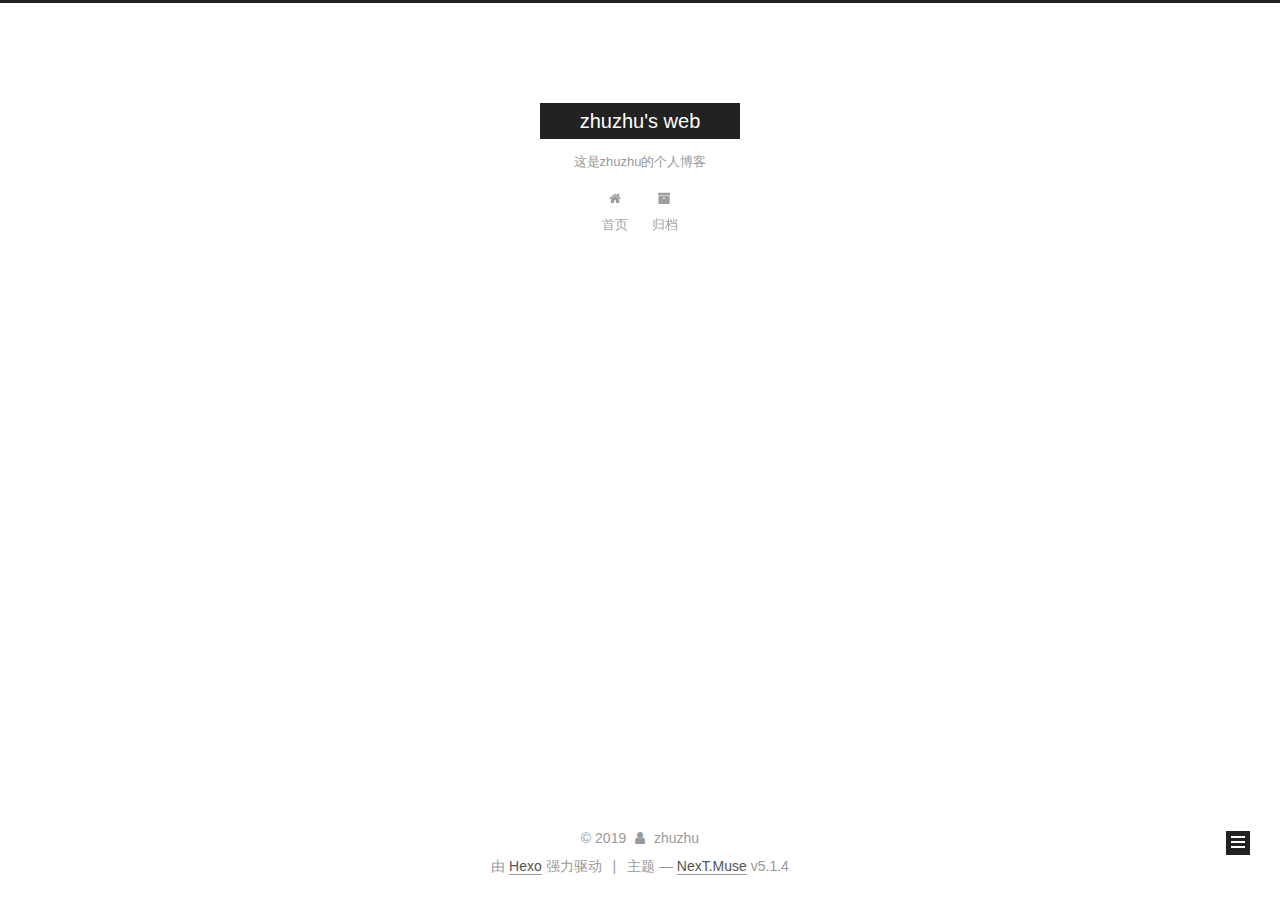
==== commit 53f1b89b: "Site updated: 2019-09-21 10:50:09" ====
--- a/archives/index.html
+++ b/archives/index.html
@@ -79,13 +79,16 @@
 
 
 
+<meta name="description" content="街道口螺丝钉">
 <meta property="og:type" content="website">
-<meta property="og:title" content="Hexo">
+<meta property="og:title" content="zhuzhu&#39;s web">
 <meta property="og:url" content="http://yoursite.com/archives/index.html">
-<meta property="og:site_name" content="Hexo">
+<meta property="og:site_name" content="zhuzhu&#39;s web">
+<meta property="og:description" content="街道口螺丝钉">
 <meta property="og:locale" content="zh-Hans">
 <meta name="twitter:card" content="summary">
-<meta name="twitter:title" content="Hexo">
+<meta name="twitter:title" content="zhuzhu&#39;s web">
+<meta name="twitter:description" content="街道口螺丝钉">
 
 
 
@@ -121,7 +124,7 @@
 
 
 
-  <title>归档 | Hexo</title>
+  <title>归档 | zhuzhu's web</title>
   
 
 
@@ -151,12 +154,12 @@
     <div class="custom-logo-site-title">
       <a href="/" class="brand" rel="start">
         <span class="logo-line-before"><i></i></span>
-        <span class="site-title">Hexo</span>
+        <span class="site-title">zhuzhu's web</span>
         <span class="logo-line-after"><i></i></span>
       </a>
     </div>
       
-        <p class="site-subtitle"></p>
+        <p class="site-subtitle">这是zhuzhu的个人博客</p>
       
   </div>
 
@@ -227,7 +230,7 @@
         
           
         
-        嗯..! 目前共计 2 篇日志。 继续努力。
+        嗯..! 目前共计 3 篇日志。 继续努力。
       </span>
 
       
@@ -297,6 +300,41 @@
       <div class="post-meta">
         <time class="post-time" itemprop="dateCreated" datetime="2019-09-19T13:37:34+08:00" content="2019-09-19">
           09-19
+        </time>
+      </div>
+
+    </header>
+  </article>
+
+
+
+      
+
+        
+        
+        
+
+        
+        
+
+        
+
+  <article class="post post-type-normal" itemscope itemtype="http://schema.org/Article">
+    <header class="post-header">
+
+      <h2 class="post-title">
+        
+            <a class="post-title-link" href="/2019/05/26/计算机网络复习总结/" itemprop="url">
+              
+                <span itemprop="name">未命名</span>
+              
+            </a>
+        
+      </h2>
+
+      <div class="post-meta">
+        <time class="post-time" itemprop="dateCreated" datetime="2019-05-26T17:04:12+08:00" content="2019-05-26">
+          05-26
         </time>
       </div>
 
@@ -347,8 +385,10 @@
         <div class="site-overview">
           <div class="site-author motion-element" itemprop="author" itemscope itemtype="http://schema.org/Person">
             
-              <p class="site-author-name" itemprop="name">John Doe</p>
-              <p class="site-description motion-element" itemprop="description"></p>
+              <img class="site-author-image" itemprop="image" src="/images/avatar.JPG" alt="zhuzhu">
+            
+              <p class="site-author-name" itemprop="name">zhuzhu</p>
+              <p class="site-description motion-element" itemprop="description">街道口螺丝钉</p>
           </div>
 
           <nav class="site-state motion-element">
@@ -358,7 +398,7 @@
               
                 <a href="/archives/">
               
-                  <span class="site-state-item-count">2</span>
+                  <span class="site-state-item-count">3</span>
                   <span class="site-state-item-name">日志</span>
                 </a>
               </div>
@@ -372,6 +412,16 @@
 
           
 
+          
+            <div class="links-of-author motion-element">
+                
+                  <span class="links-of-author-item">
+                    <a href="https://github.com/zjy5755202" target="_blank" title="GitHub">
+                      
+                        <i class="fa fa-fw fa-github"></i>GitHub</a>
+                  </span>
+                
+            </div>
           
 
           
@@ -403,7 +453,7 @@
   <span class="with-love">
     <i class="fa fa-user"></i>
   </span>
-  <span class="author" itemprop="copyrightHolder">John Doe</span>
+  <span class="author" itemprop="copyrightHolder">zhuzhu</span>
 
   
 </div>
--- a/css/main.css
+++ b/css/main.css
@@ -1822,7 +1822,7 @@
   width: 4px;
   height: 4px;
   border-radius: 50%;
-  background: #1c690e;
+  background: #4af628;
 }
 .links-of-blogroll {
   font-size: 13px;
